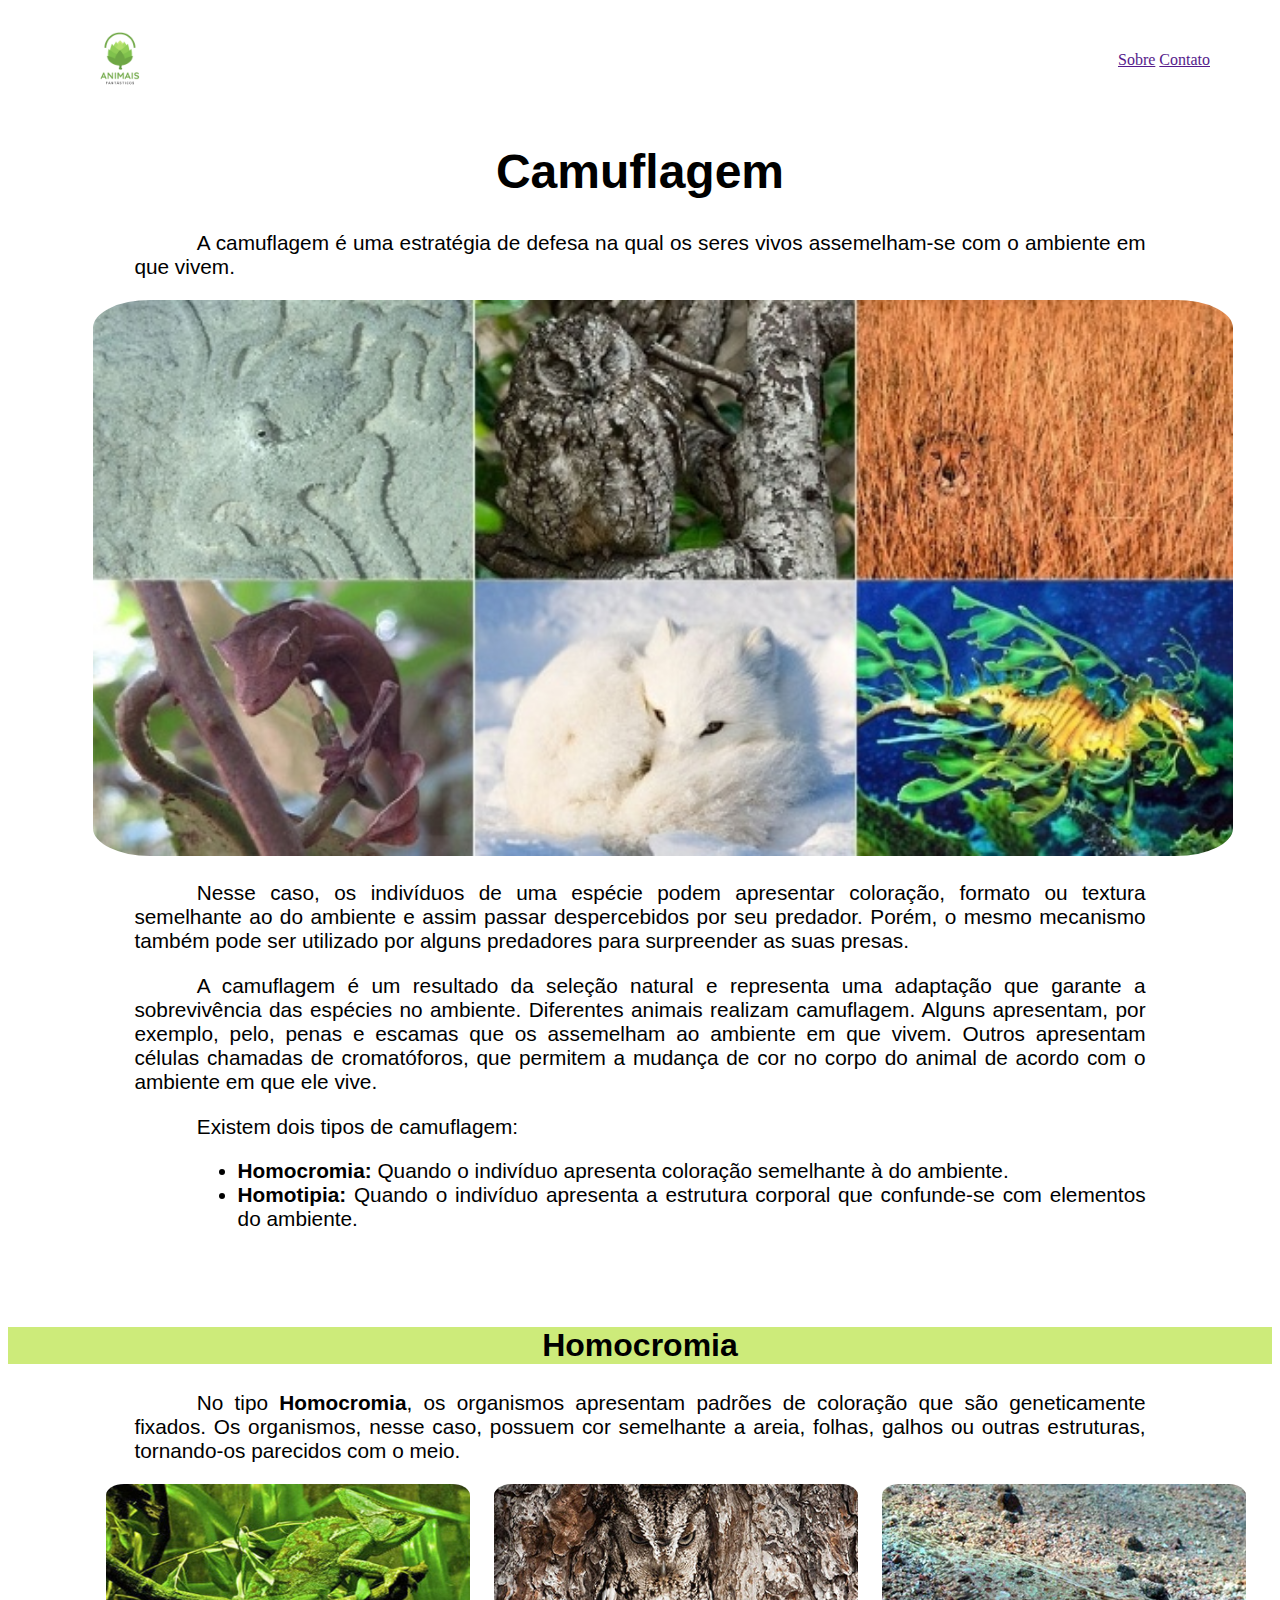
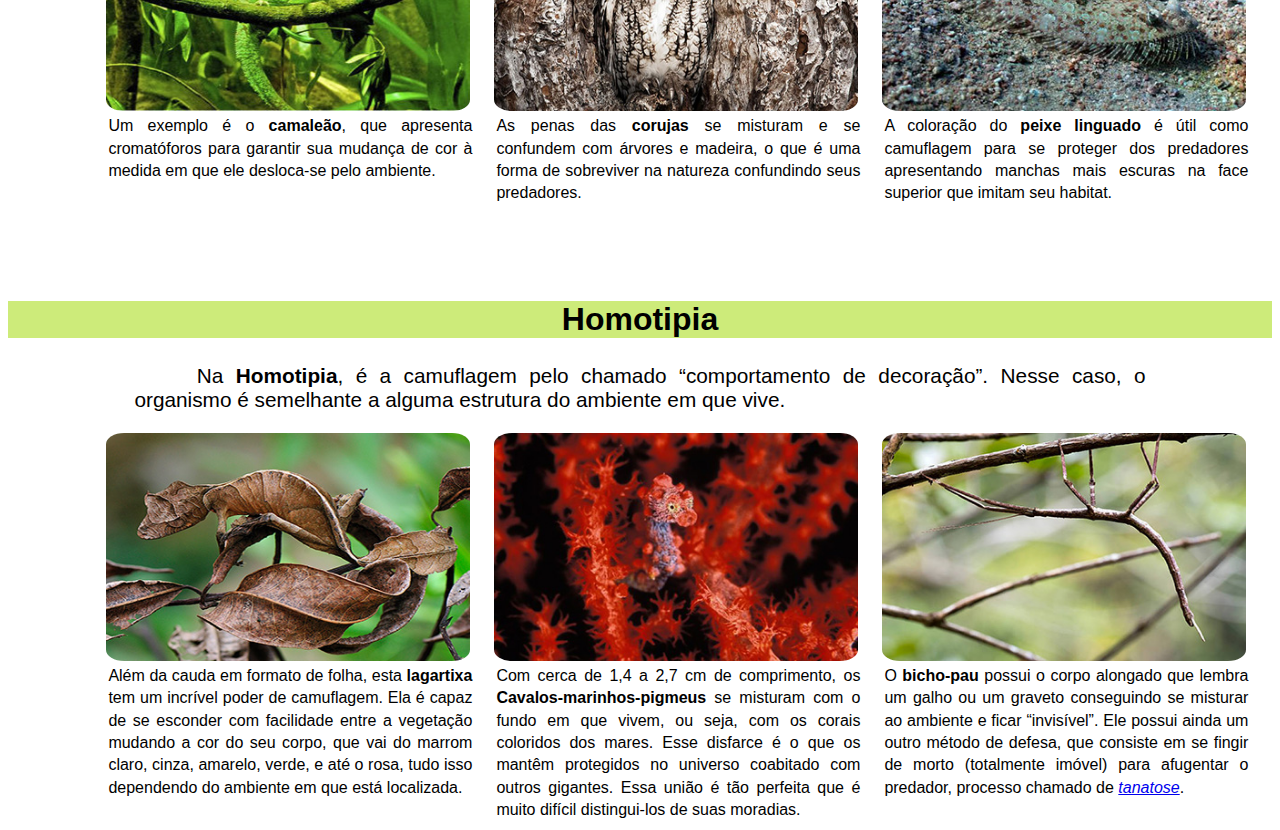
==== camuflagem.html @ 3dd46814 "Adiciona pagina Camuflagem" ====
<!DOCTYPE html>
<html lang="pt-BR">
<head>
    <meta charset="UTF-8">
    <meta http-equiv="X-UA-Compatible" content="IE=edge">
    <meta name="viewport" content="width=device-width, initial-scale=1.0">
    <title>Camuflagem</title>
    <link rel="stylesheet" href="css/bootstrap-grid.min.css">
    <link rel="stylesheet" href="css/style.css">
    <link rel="stylesheet" href="css/estilo-camuflagem.css">
</head>
<body>
    <header>
        <div class="container cabecalho">
          <div class="logo">
              <img src="img/animaisFantasticos.png" alt="Logo" width="100" height="100">
          </div>
          <nav class="navegacao">
              <a href="">Sobre</a>
              <a href="">Contato</a>
          </nav>
        </div>
    </header>

<h1>Camuflagem</h1>
<p class="apresentacao">A camuflagem é uma estratégia de defesa na qual os seres vivos assemelham-se com o ambiente em que vivem.</p>
<div class="container">
    <img class= "fotoinicio" src="img/camuflagem_pagina.jpg" alt="camuflagem">
</div>
<p class="apresentacao">Nesse caso, os indivíduos de uma espécie podem apresentar coloração, formato ou textura semelhante ao do ambiente e assim passar despercebidos por seu predador.
    Porém, o mesmo mecanismo também pode ser utilizado por alguns predadores para surpreender as suas presas.</p> 
       
  <p class="apresentacao">A camuflagem é um resultado da seleção natural e representa uma adaptação que garante a sobrevivência das espécies no ambiente.
    Diferentes animais realizam camuflagem. Alguns apresentam, por exemplo, pelo, penas e escamas que os assemelham ao ambiente em que vivem.
    Outros apresentam células chamadas de cromatóforos, que permitem a mudança de cor no corpo do animal de acordo com o ambiente em que ele vive.
  </p class="apresentacao">  
    <strong></strong>
    <p class="apresentacao">Existem dois tipos de camuflagem:</p>
    <ul>
        <li><strong>Homocromia:</strong> Quando o indivíduo apresenta coloração semelhante à do ambiente.</li>
        <li><strong>Homotipia:</strong> Quando o indivíduo apresenta a estrutura corporal que confunde-se com elementos do ambiente.</li>
    </ul>

    <h2>Homocromia</h2>
           <p class="apresentacao">No tipo <strong>Homocromia</strong>, os organismos apresentam padrões de coloração que são geneticamente fixados.
            Os organismos, nesse caso, possuem cor semelhante a areia, folhas, galhos ou outras estruturas, tornando-os parecidos com o meio.</p>
   
    <div class="container">
        <section class="row">
            <div class="col-sm">
                <img class="foto" src="img/lagarto_homocromia.jpg" alt="largato">
                <legend class="legenda">Um exemplo é o <strong>camaleão</strong>, que apresenta cromatóforos para garantir sua mudança de cor à medida em que ele desloca-se pelo ambiente.</legend>
            </div>

            <div class="col-sm">
                <img class="foto"src="img/coruja_homocromia.jpg" alt="coruja">
                <legend class="legenda">As penas das <strong>corujas</strong> se misturam e se confundem com árvores e madeira, o que é uma forma de sobreviver na natureza confundindo seus predadores.</legend>                    
            </div>

            <div class="col-sm">
                <img class="foto" src="img/linguado_homocromia.jpg" alt="linguado"> 
                <legend class="legenda">A coloração do <strong>peixe linguado</strong> é útil como camuflagem para se proteger dos predadores apresentando manchas mais escuras na face superior que imitam seu habitat.</legend>                        
            </div>

        </section>

    </div>

<h2>Homotipia</h2>
    <p class="apresentacao">Na <strong>Homotipia</strong>, é a camuflagem pelo chamado “comportamento de decoração”. Nesse caso, o organismo é semelhante a alguma estrutura do ambiente em que vive.
       </p>

    <div class="container">
        <section class="row">
            <div class="col-sm">
                <img class="foto" src="img/bichofolha_homotipia.jpg" alt="bicho-folha">
                <legend class="legenda"> Além da cauda em formato de folha, esta <strong>lagartixa</strong> tem um incrível poder de camuflagem. 
                    Ela é capaz de se esconder com facilidade entre a vegetação mudando a cor do seu corpo, que vai do marrom claro, cinza, amarelo, verde, e até o rosa, tudo isso dependendo do ambiente em que está localizada.</legend>
            </div>

            <div class="col-sm">
                <img class="foto"src="img/cavalo_marinho_homotipia.jpg" alt="cavalo-marinho">
                <legend class="legenda">Com cerca de 1,4 a 2,7 cm de comprimento, os <strong>Cavalos-marinhos-pigmeus</strong> se misturam com o fundo em que vivem, ou seja, com os corais coloridos dos mares. Esse disfarce é o que os mantêm protegidos no universo coabitado com outros gigantes.
                     Essa união é tão perfeita que é muito difícil distingui-los de suas moradias.</legend>                    
            </div>

            <div class="col-sm">
                <img class="foto" src="img/bichopau_homotipia.jpg" alt="bicho-pau"> 
                <legend class="legenda">O <strong>bicho-pau</strong> possui o corpo alongado que lembra um galho ou um graveto conseguindo se misturar ao ambiente e ficar “invisível”. 
                    Ele possui ainda um outro método de defesa, que consiste em se fingir de morto (totalmente imóvel) para afugentar o predador, processo chamado de <a href="https://pt.wikipedia.org/wiki/Tanatose"target=”_blank”><i>tanatose</i></a>.</legend>    
                                        
            </div>
        </section>
    </div>
    
</body>
</html>
---- css/style.css ----
.cabecalho{
    display: flex;
    justify-content: space-between;
    align-items: center;
}

.cabecalho__navegacao{
    display: flex;
    gap: 30px;

}
.cabecalho__link{
    text-decoration: none;
    color: green;
}

.sec-alternada{
    align-items: center;
    margin: 8rem;
    text-align: center;
}

.sec-alternada__img{
    border-radius: 2rem;
}
---- css/estilo-camuflagem.css ----
h1{
   font-size: 3em;
    text-align: center;
    font-family: Arial, Helvetica, sans-serif
}

h2{
    font-size: 2em;
    text-align: center;
    font-family: Arial, Helvetica, sans-serif;
    margin-top: 3em;
    background-color: rgba(166, 219, 18, 0.562);
}

p{
    text-align: justify;
    font-family: Arial, Helvetica, sans-serif; 
    text-indent: 3em;
    margin-left: 10%;
    margin-right: 10%;

}

p.apresentacao{
font-size: 1.3em;
}

.legenda{

    text-align: justify;
    text-indent: 0;
    font-family: Arial, Helvetica, sans-serif; 
    margin-left: 10%;
    margin-right: 10%;
    width : 100%;
    line-height: 140%;
}
.definicao{

    text-align: justify;
    text-indent: 0;
    font-family: Arial, Helvetica, sans-serif; 
}


ul{
    font-size: 1.3em;
    text-align: justify;
    font-family: Arial, Helvetica, sans-serif; 
    margin-left: 15%;
    margin-right: 10%;
}

.fotoinicio{
    margin-left: 2%;
    margin-right: 22%;
    width : 100%;
    border-radius: 5%;
     
}

.foto{
    margin-left: 10%;
    margin-right: 10%;
    width : 100%;
    border-radius: 5%;
}

/*@media (max-width: 1000px) {
    .row, .navegacao {   
      flex-direction: column;
    }
  }
  */
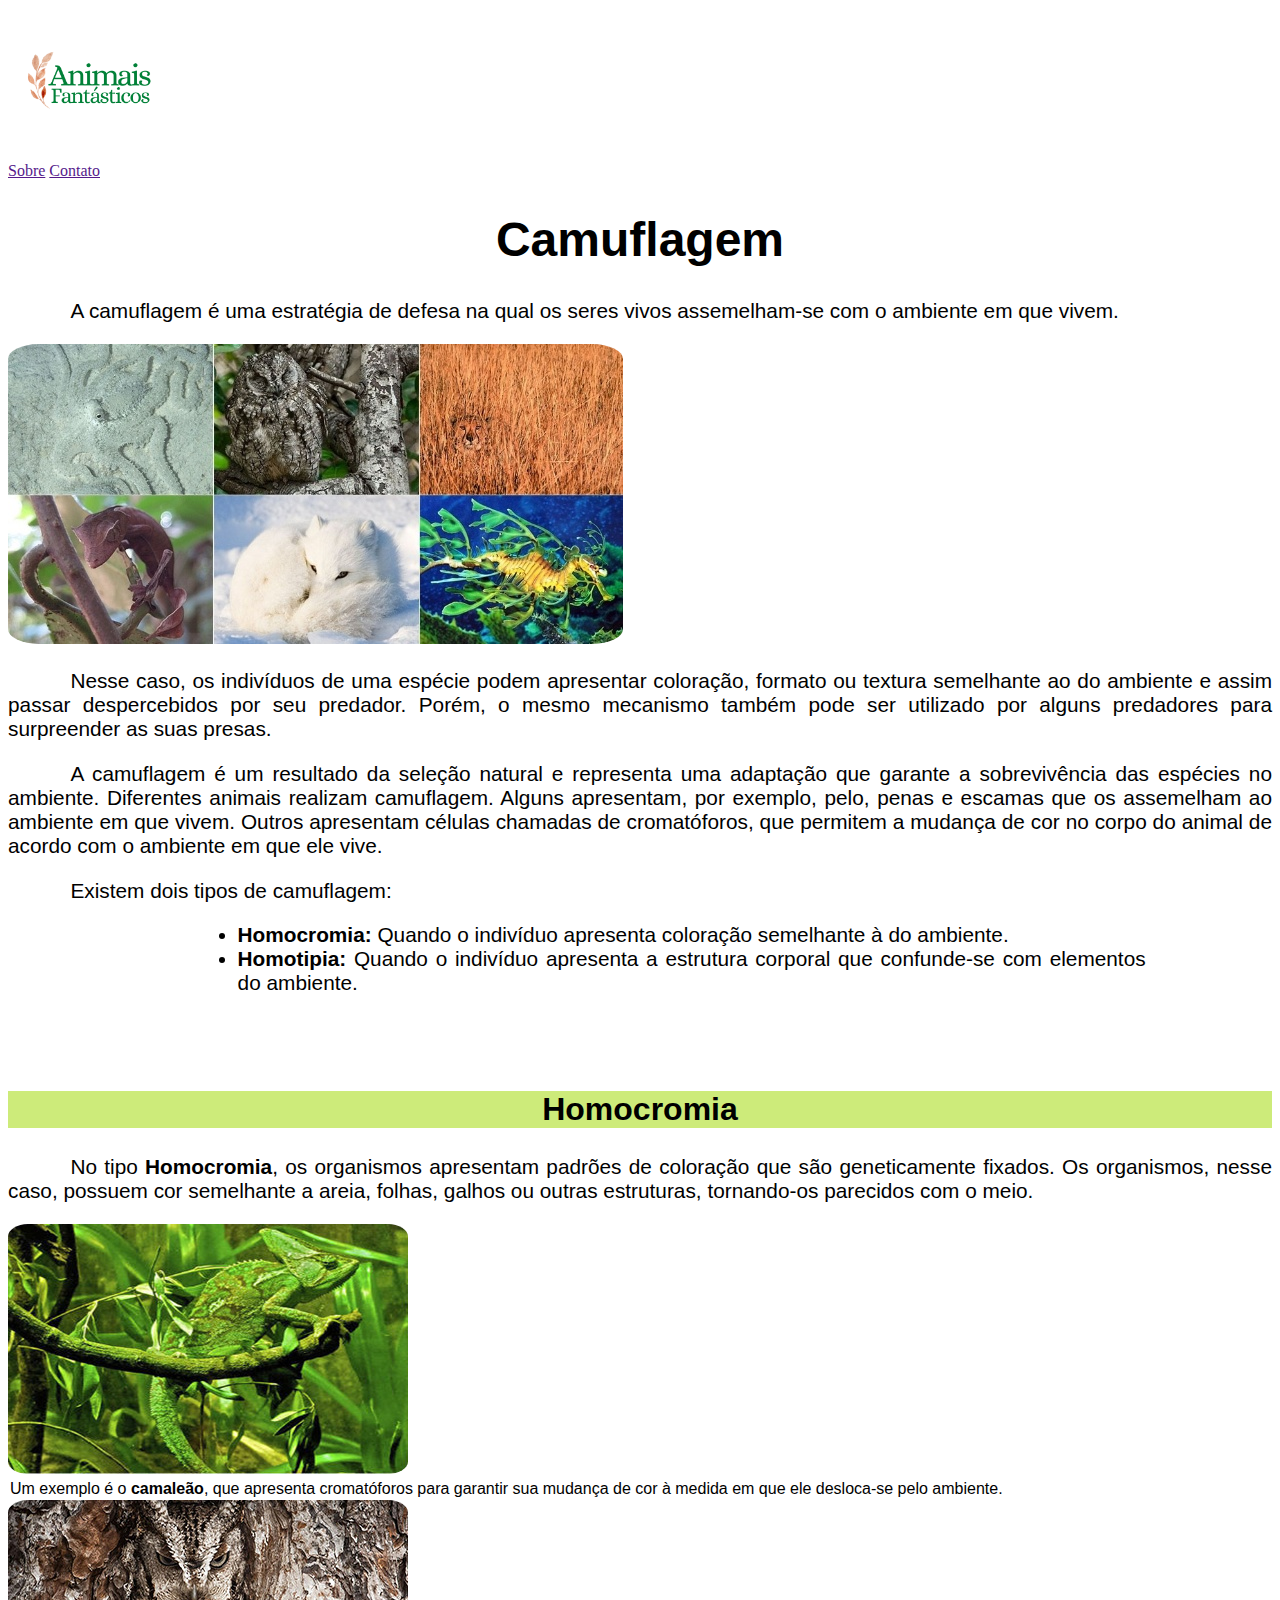
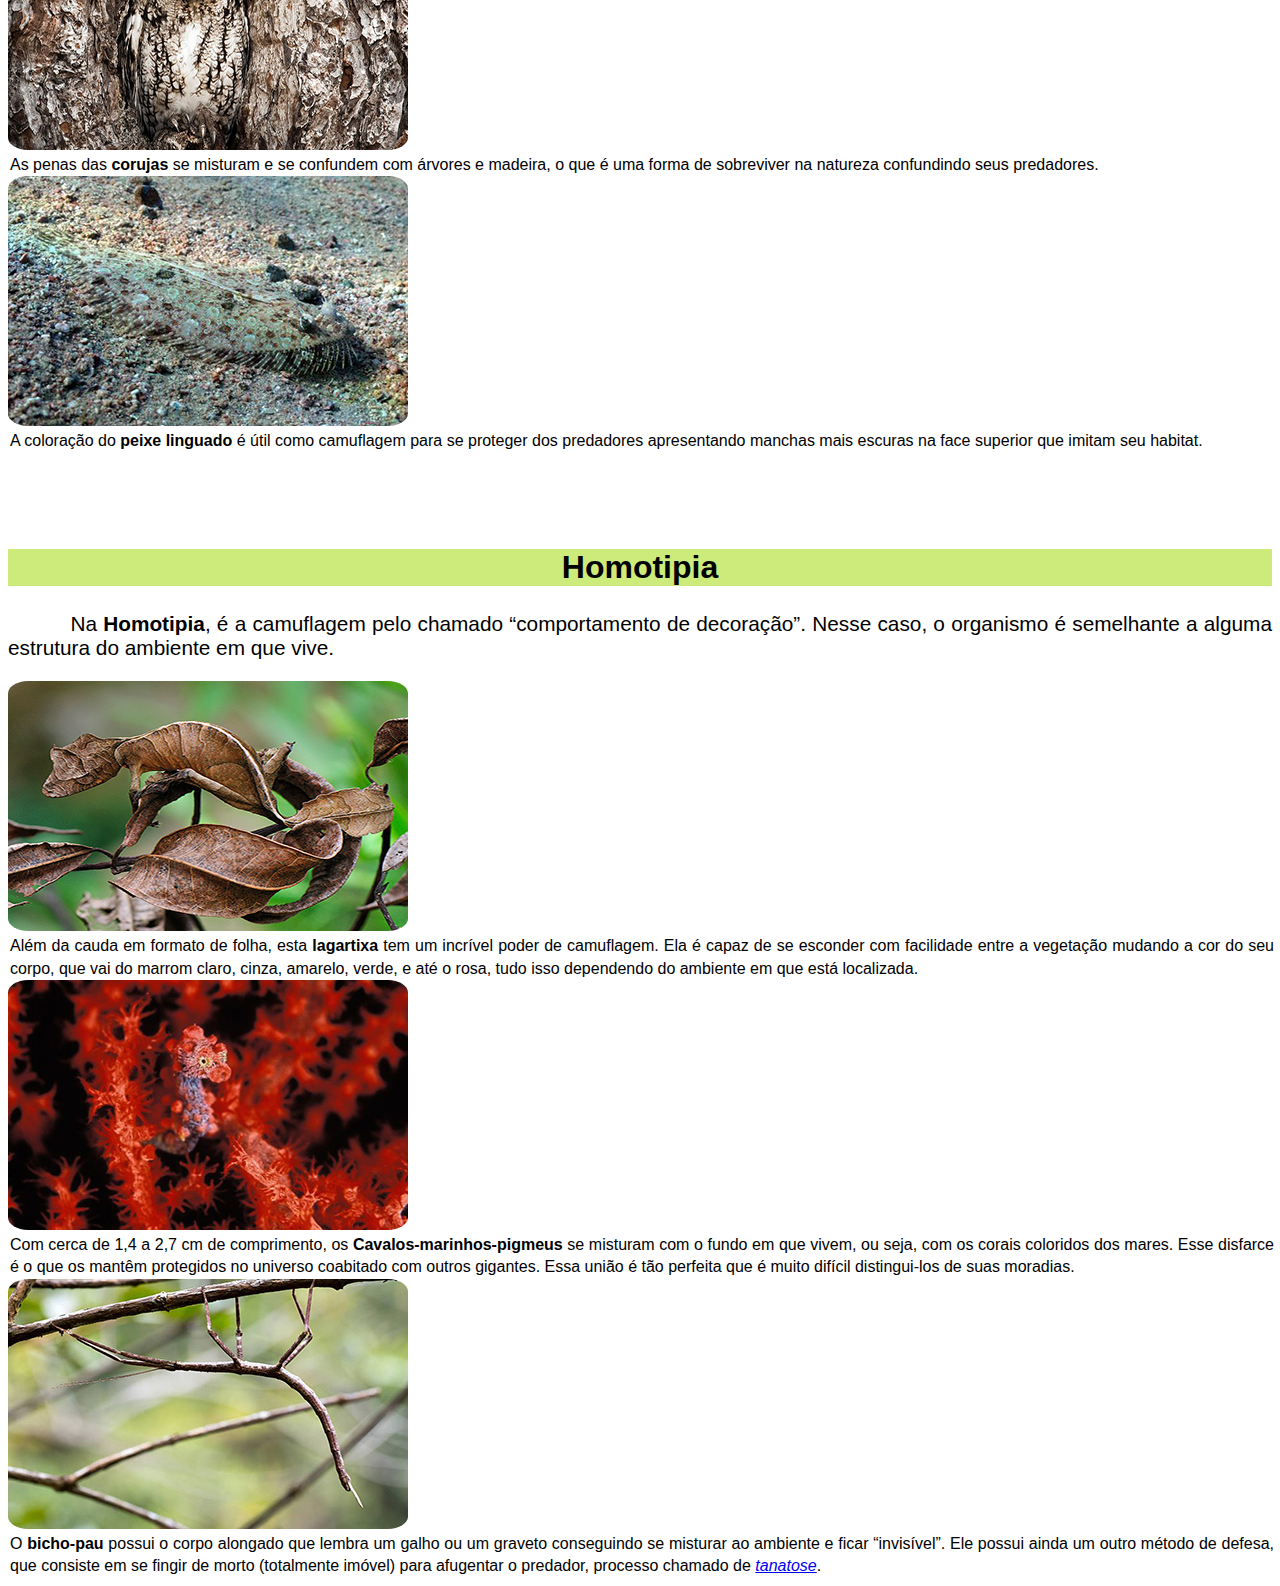
==== commit 41721665: "Alterações na página de camuflagem" ====
--- a/camuflagem.html
+++ b/camuflagem.html
@@ -5,92 +5,84 @@
     <meta http-equiv="X-UA-Compatible" content="IE=edge">
     <meta name="viewport" content="width=device-width, initial-scale=1.0">
     <title>Camuflagem</title>
-    <link rel="stylesheet" href="css/bootstrap-grid.min.css">
+    <link rel="stylesheet" href="css/estilo-camuflagem.css">
+    <link href="https://cdn.jsdelivr.net/npm/bootstrap@5.1.3/dist/css/bootstrap.min.css" rel="stylesheet" integrity="sha384-1BmE4kWBq78iYhFldvKuhfTAU6auU8tT94WrHftjDbrCEXSU1oBoqyl2QvZ6jIW3" crossorigin="anonymous">
     <link rel="stylesheet" href="css/style.css">
-    <link rel="stylesheet" href="css/estilo-camuflagem.css">
 </head>
 <body>
     <header>
         <div class="container cabecalho">
-          <div class="logo">
-              <img src="img/animaisFantasticos.png" alt="Logo" width="100" height="100">
+          <div>
+              <img src="img/animais.png" alt="Logo" width="150" height="150">
           </div>
-          <nav class="navegacao">
-              <a href="">Sobre</a>
-              <a href="">Contato</a>
+          <nav class="cabecalho__navegacao">
+              <a class="cabecalho__link" href="">Sobre</a>
+              <a class="cabecalho__link" href="">Contato</a>
           </nav>
         </div>
     </header>
 
-<h1>Camuflagem</h1>
-<p class="apresentacao">A camuflagem é uma estratégia de defesa na qual os seres vivos assemelham-se com o ambiente em que vivem.</p>
-<div class="container">
-    <img class= "fotoinicio" src="img/camuflagem_pagina.jpg" alt="camuflagem">
-</div>
-<p class="apresentacao">Nesse caso, os indivíduos de uma espécie podem apresentar coloração, formato ou textura semelhante ao do ambiente e assim passar despercebidos por seu predador.
-    Porém, o mesmo mecanismo também pode ser utilizado por alguns predadores para surpreender as suas presas.</p> 
-       
-  <p class="apresentacao">A camuflagem é um resultado da seleção natural e representa uma adaptação que garante a sobrevivência das espécies no ambiente.
-    Diferentes animais realizam camuflagem. Alguns apresentam, por exemplo, pelo, penas e escamas que os assemelham ao ambiente em que vivem.
-    Outros apresentam células chamadas de cromatóforos, que permitem a mudança de cor no corpo do animal de acordo com o ambiente em que ele vive.
-  </p class="apresentacao">  
-    <strong></strong>
-    <p class="apresentacao">Existem dois tipos de camuflagem:</p>
-    <ul>
-        <li><strong>Homocromia:</strong> Quando o indivíduo apresenta coloração semelhante à do ambiente.</li>
-        <li><strong>Homotipia:</strong> Quando o indivíduo apresenta a estrutura corporal que confunde-se com elementos do ambiente.</li>
-    </ul>
-
-    <h2>Homocromia</h2>
-           <p class="apresentacao">No tipo <strong>Homocromia</strong>, os organismos apresentam padrões de coloração que são geneticamente fixados.
-            Os organismos, nesse caso, possuem cor semelhante a areia, folhas, galhos ou outras estruturas, tornando-os parecidos com o meio.</p>
-   
     <div class="container">
-        <section class="row">
-            <div class="col-sm">
-                <img class="foto" src="img/lagarto_homocromia.jpg" alt="largato">
-                <legend class="legenda">Um exemplo é o <strong>camaleão</strong>, que apresenta cromatóforos para garantir sua mudança de cor à medida em que ele desloca-se pelo ambiente.</legend>
-            </div>
-
-            <div class="col-sm">
-                <img class="foto"src="img/coruja_homocromia.jpg" alt="coruja">
-                <legend class="legenda">As penas das <strong>corujas</strong> se misturam e se confundem com árvores e madeira, o que é uma forma de sobreviver na natureza confundindo seus predadores.</legend>                    
-            </div>
-
-            <div class="col-sm">
-                <img class="foto" src="img/linguado_homocromia.jpg" alt="linguado"> 
-                <legend class="legenda">A coloração do <strong>peixe linguado</strong> é útil como camuflagem para se proteger dos predadores apresentando manchas mais escuras na face superior que imitam seu habitat.</legend>                        
-            </div>
-
-        </section>
-
-    </div>
-
-<h2>Homotipia</h2>
-    <p class="apresentacao">Na <strong>Homotipia</strong>, é a camuflagem pelo chamado “comportamento de decoração”. Nesse caso, o organismo é semelhante a alguma estrutura do ambiente em que vive.
-       </p>
-
-    <div class="container">
-        <section class="row">
-            <div class="col-sm">
-                <img class="foto" src="img/bichofolha_homotipia.jpg" alt="bicho-folha">
-                <legend class="legenda"> Além da cauda em formato de folha, esta <strong>lagartixa</strong> tem um incrível poder de camuflagem. 
-                    Ela é capaz de se esconder com facilidade entre a vegetação mudando a cor do seu corpo, que vai do marrom claro, cinza, amarelo, verde, e até o rosa, tudo isso dependendo do ambiente em que está localizada.</legend>
-            </div>
-
-            <div class="col-sm">
-                <img class="foto"src="img/cavalo_marinho_homotipia.jpg" alt="cavalo-marinho">
-                <legend class="legenda">Com cerca de 1,4 a 2,7 cm de comprimento, os <strong>Cavalos-marinhos-pigmeus</strong> se misturam com o fundo em que vivem, ou seja, com os corais coloridos dos mares. Esse disfarce é o que os mantêm protegidos no universo coabitado com outros gigantes.
-                     Essa união é tão perfeita que é muito difícil distingui-los de suas moradias.</legend>                    
-            </div>
-
-            <div class="col-sm">
-                <img class="foto" src="img/bichopau_homotipia.jpg" alt="bicho-pau"> 
-                <legend class="legenda">O <strong>bicho-pau</strong> possui o corpo alongado que lembra um galho ou um graveto conseguindo se misturar ao ambiente e ficar “invisível”. 
-                    Ele possui ainda um outro método de defesa, que consiste em se fingir de morto (totalmente imóvel) para afugentar o predador, processo chamado de <a href="https://pt.wikipedia.org/wiki/Tanatose"target=”_blank”><i>tanatose</i></a>.</legend>    
-                                        
-            </div>
-        </section>
+        <h1>Camuflagem</h1>
+        <p class="apresentacao">A camuflagem é uma estratégia de defesa na qual os seres vivos assemelham-se com o ambiente em que vivem.</p>
+        <div class="d-flex justify-content-center container">
+            <img class="img-fluid foto" src="img/camuflagem_pagina.jpg" alt="camuflagem">
+        </div>
+        <p class="apresentacao">Nesse caso, os indivíduos de uma espécie podem apresentar coloração, formato ou textura semelhante ao do ambiente e assim passar despercebidos por seu predador.
+        Porém, o mesmo mecanismo também pode ser utilizado por alguns predadores para surpreender as suas presas.</p>
+        
+        <p class="apresentacao">A camuflagem é um resultado da seleção natural e representa uma adaptação que garante a sobrevivência das espécies no ambiente.
+        Diferentes animais realizam camuflagem. Alguns apresentam, por exemplo, pelo, penas e escamas que os assemelham ao ambiente em que vivem.
+        Outros apresentam células chamadas de cromatóforos, que permitem a mudança de cor no corpo do animal de acordo com o ambiente em que ele vive.
+        </p>
+        
+        <p class="apresentacao">Existem dois tipos de camuflagem:</p>
+        <ul>
+            <li><strong>Homocromia:</strong> Quando o indivíduo apresenta coloração semelhante à do ambiente.</li>
+            <li><strong>Homotipia:</strong> Quando o indivíduo apresenta a estrutura corporal que confunde-se com elementos do ambiente.</li>
+        </ul>
+        <h2>Homocromia</h2>
+               <p class="apresentacao">No tipo <strong>Homocromia</strong>, os organismos apresentam padrões de coloração que são geneticamente fixados.
+                Os organismos, nesse caso, possuem cor semelhante a areia, folhas, galhos ou outras estruturas, tornando-os parecidos com o meio.</p>
+        <div class="container">
+            <section class="row">
+                <div class="col-sm">
+                    <img class="foto img-fluid" src="img/lagarto_homocromia.jpg" alt="largato">
+                    <legend class="legenda">Um exemplo é o <strong>camaleão</strong>, que apresenta cromatóforos para garantir sua mudança de cor à medida em que ele desloca-se pelo ambiente.</legend>
+                </div>
+                <div class="col-sm">
+                    <img class="foto img-fluid" src="img/coruja_homocromia.jpg" alt="coruja">
+                    <legend class="legenda">As penas das <strong>corujas</strong> se misturam e se confundem com árvores e madeira, o que é uma forma de sobreviver na natureza confundindo seus predadores.</legend>
+                </div>
+                <div class="col-sm">
+                    <img class="foto img-fluid" src="img/linguado_homocromia.jpg" alt="linguado">
+                    <legend class="legenda">A coloração do <strong>peixe linguado</strong> é útil como camuflagem para se proteger dos predadores apresentando manchas mais escuras na face superior que imitam seu habitat.</legend>
+                </div>
+            </section>
+        </div>
+        <h2>Homotipia</h2>
+        <p class="apresentacao">Na <strong>Homotipia</strong>, é a camuflagem pelo chamado “comportamento de decoração”. Nesse caso, o organismo é semelhante a alguma estrutura do ambiente em que vive.
+           </p>
+        <div class="container">
+            <section class="row">
+                <div class="col-sm">
+                    <img class="foto img-fluid" src="img/bichofolha_homotipia.jpg" alt="bicho-folha">
+                    <legend class="legenda"> Além da cauda em formato de folha, esta <strong>lagartixa</strong> tem um incrível poder de camuflagem.
+                        Ela é capaz de se esconder com facilidade entre a vegetação mudando a cor do seu corpo, que vai do marrom claro, cinza, amarelo, verde, e até o rosa, tudo isso dependendo do ambiente em que está localizada.</legend>
+                </div>
+                <div class="col-sm">
+                    <img class="foto img-fluid" src="img/cavalo_marinho_homotipia.jpg" alt="cavalo-marinho">
+                    <legend class="legenda">Com cerca de 1,4 a 2,7 cm de comprimento, os <strong>Cavalos-marinhos-pigmeus</strong> se misturam com o fundo em que vivem, ou seja, com os corais coloridos dos mares. Esse disfarce é o que os mantêm protegidos no universo coabitado com outros gigantes.
+                         Essa união é tão perfeita que é muito difícil distingui-los de suas moradias.</legend>
+                </div>
+                <div class="col-sm">
+                    <img class="foto img-fluid" src="img/bichopau_homotipia.jpg" alt="bicho-pau">
+                    <legend class="legenda">O <strong>bicho-pau</strong> possui o corpo alongado que lembra um galho ou um graveto conseguindo se misturar ao ambiente e ficar “invisível”.
+                        Ele possui ainda um outro método de defesa, que consiste em se fingir de morto (totalmente imóvel) para afugentar o predador, processo chamado de <a href="https://pt.wikipedia.org/wiki/Tanatose"target=”_blank”><i>tanatose</i></a>.</legend>
+        
+                </div>
+            </section>
+        </div>
     </div>
     
 </body>
--- a/css/estilo-camuflagem.css
+++ b/css/estilo-camuflagem.css
@@ -16,24 +16,19 @@
     text-align: justify;
     font-family: Arial, Helvetica, sans-serif; 
     text-indent: 3em;
-    margin-left: 10%;
-    margin-right: 10%;
-
 }
 
 p.apresentacao{
-font-size: 1.3em;
+    font-size: 1.3em;
 }
 
 .legenda{
-
     text-align: justify;
     text-indent: 0;
     font-family: Arial, Helvetica, sans-serif; 
-    margin-left: 10%;
-    margin-right: 10%;
     width : 100%;
     line-height: 140%;
+    font-size: 1em;
 }
 .definicao{
 
@@ -51,18 +46,7 @@
     margin-right: 10%;
 }
 
-.fotoinicio{
-    margin-left: 2%;
-    margin-right: 22%;
-    width : 100%;
-    border-radius: 5%;
-     
-}
-
 .foto{
-    margin-left: 10%;
-    margin-right: 10%;
-    width : 100%;
     border-radius: 5%;
 }
 
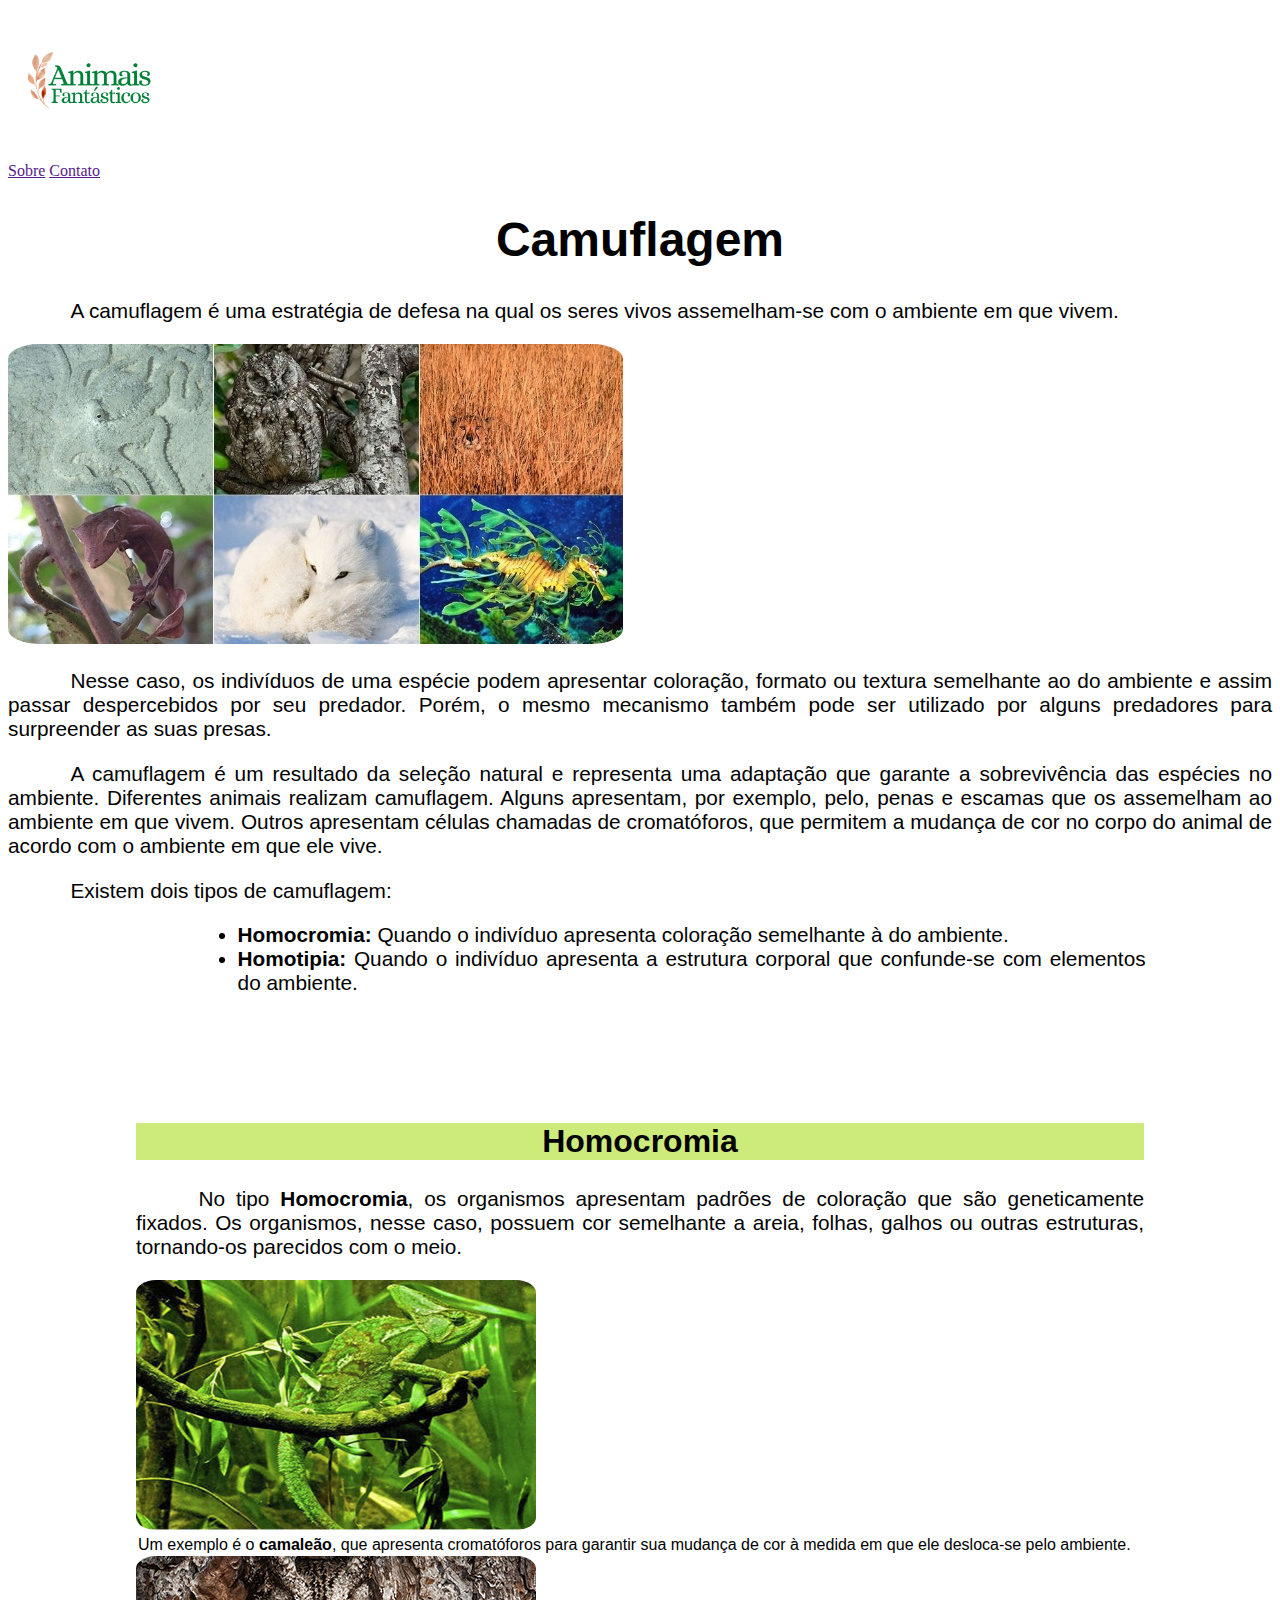
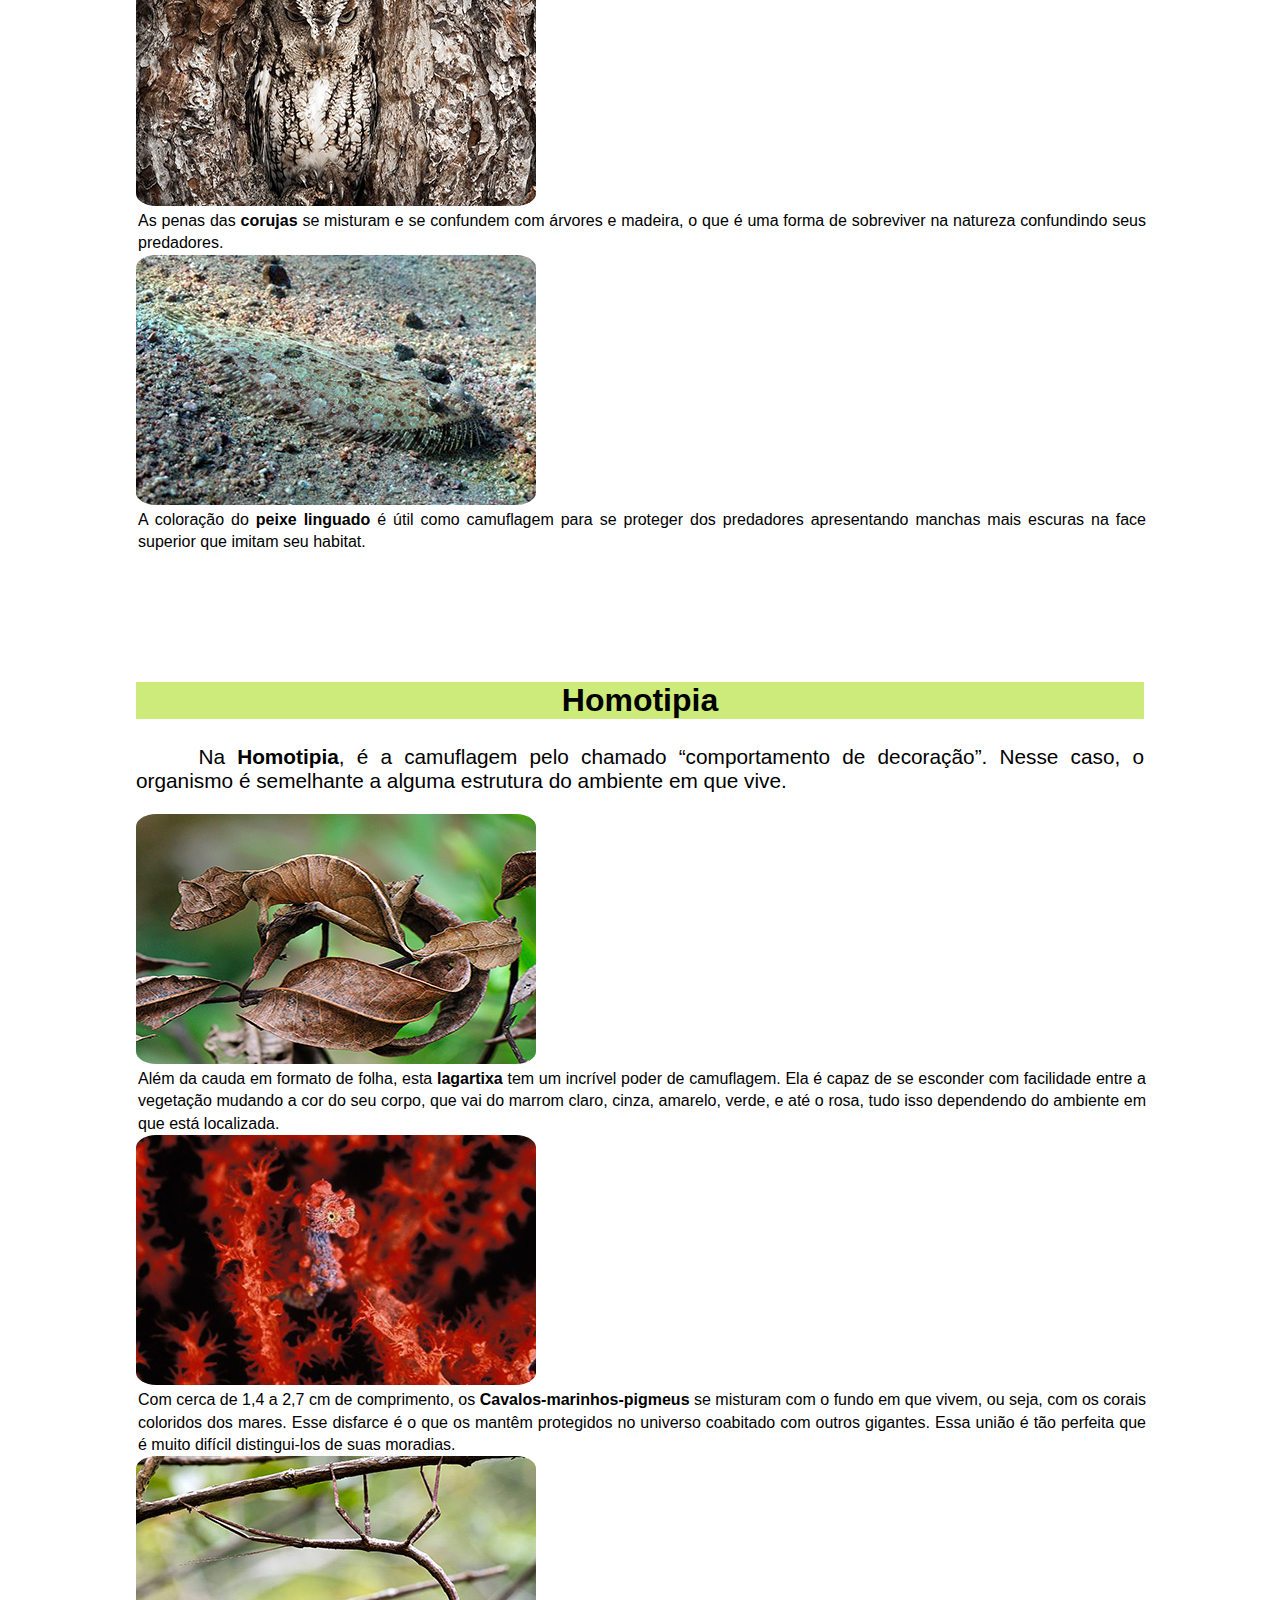
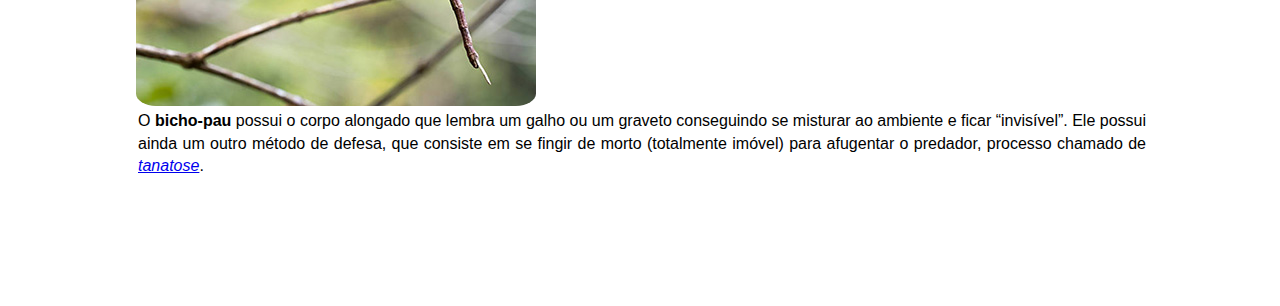
==== commit 8533f7e9: "Adiciona espaçamento entre as seções" ====
--- a/camuflagem.html
+++ b/camuflagem.html
@@ -41,10 +41,10 @@
             <li><strong>Homocromia:</strong> Quando o indivíduo apresenta coloração semelhante à do ambiente.</li>
             <li><strong>Homotipia:</strong> Quando o indivíduo apresenta a estrutura corporal que confunde-se com elementos do ambiente.</li>
         </ul>
-        <h2>Homocromia</h2>
-               <p class="apresentacao">No tipo <strong>Homocromia</strong>, os organismos apresentam padrões de coloração que são geneticamente fixados.
-                Os organismos, nesse caso, possuem cor semelhante a areia, folhas, galhos ou outras estruturas, tornando-os parecidos com o meio.</p>
-        <div class="container">
+        <div class="container espacamento">
+            <h2>Homocromia</h2>
+                   <p class="apresentacao">No tipo <strong>Homocromia</strong>, os organismos apresentam padrões de coloração que são geneticamente fixados.
+                    Os organismos, nesse caso, possuem cor semelhante a areia, folhas, galhos ou outras estruturas, tornando-os parecidos com o meio.</p>
             <section class="row">
                 <div class="col-sm">
                     <img class="foto img-fluid" src="img/lagarto_homocromia.jpg" alt="largato">
@@ -60,10 +60,10 @@
                 </div>
             </section>
         </div>
-        <h2>Homotipia</h2>
-        <p class="apresentacao">Na <strong>Homotipia</strong>, é a camuflagem pelo chamado “comportamento de decoração”. Nesse caso, o organismo é semelhante a alguma estrutura do ambiente em que vive.
-           </p>
-        <div class="container">
+        <div class="container espacamento">
+            <h2>Homotipia</h2>
+            <p class="apresentacao">Na <strong>Homotipia</strong>, é a camuflagem pelo chamado “comportamento de decoração”. Nesse caso, o organismo é semelhante a alguma estrutura do ambiente em que vive.
+               </p>
             <section class="row">
                 <div class="col-sm">
                     <img class="foto img-fluid" src="img/bichofolha_homotipia.jpg" alt="bicho-folha">
--- a/css/estilo-camuflagem.css
+++ b/css/estilo-camuflagem.css
@@ -37,6 +37,10 @@
     font-family: Arial, Helvetica, sans-serif; 
 }
 
+.espacamento {
+    margin: 8rem;
+}
+
 
 ul{
     font-size: 1.3em;
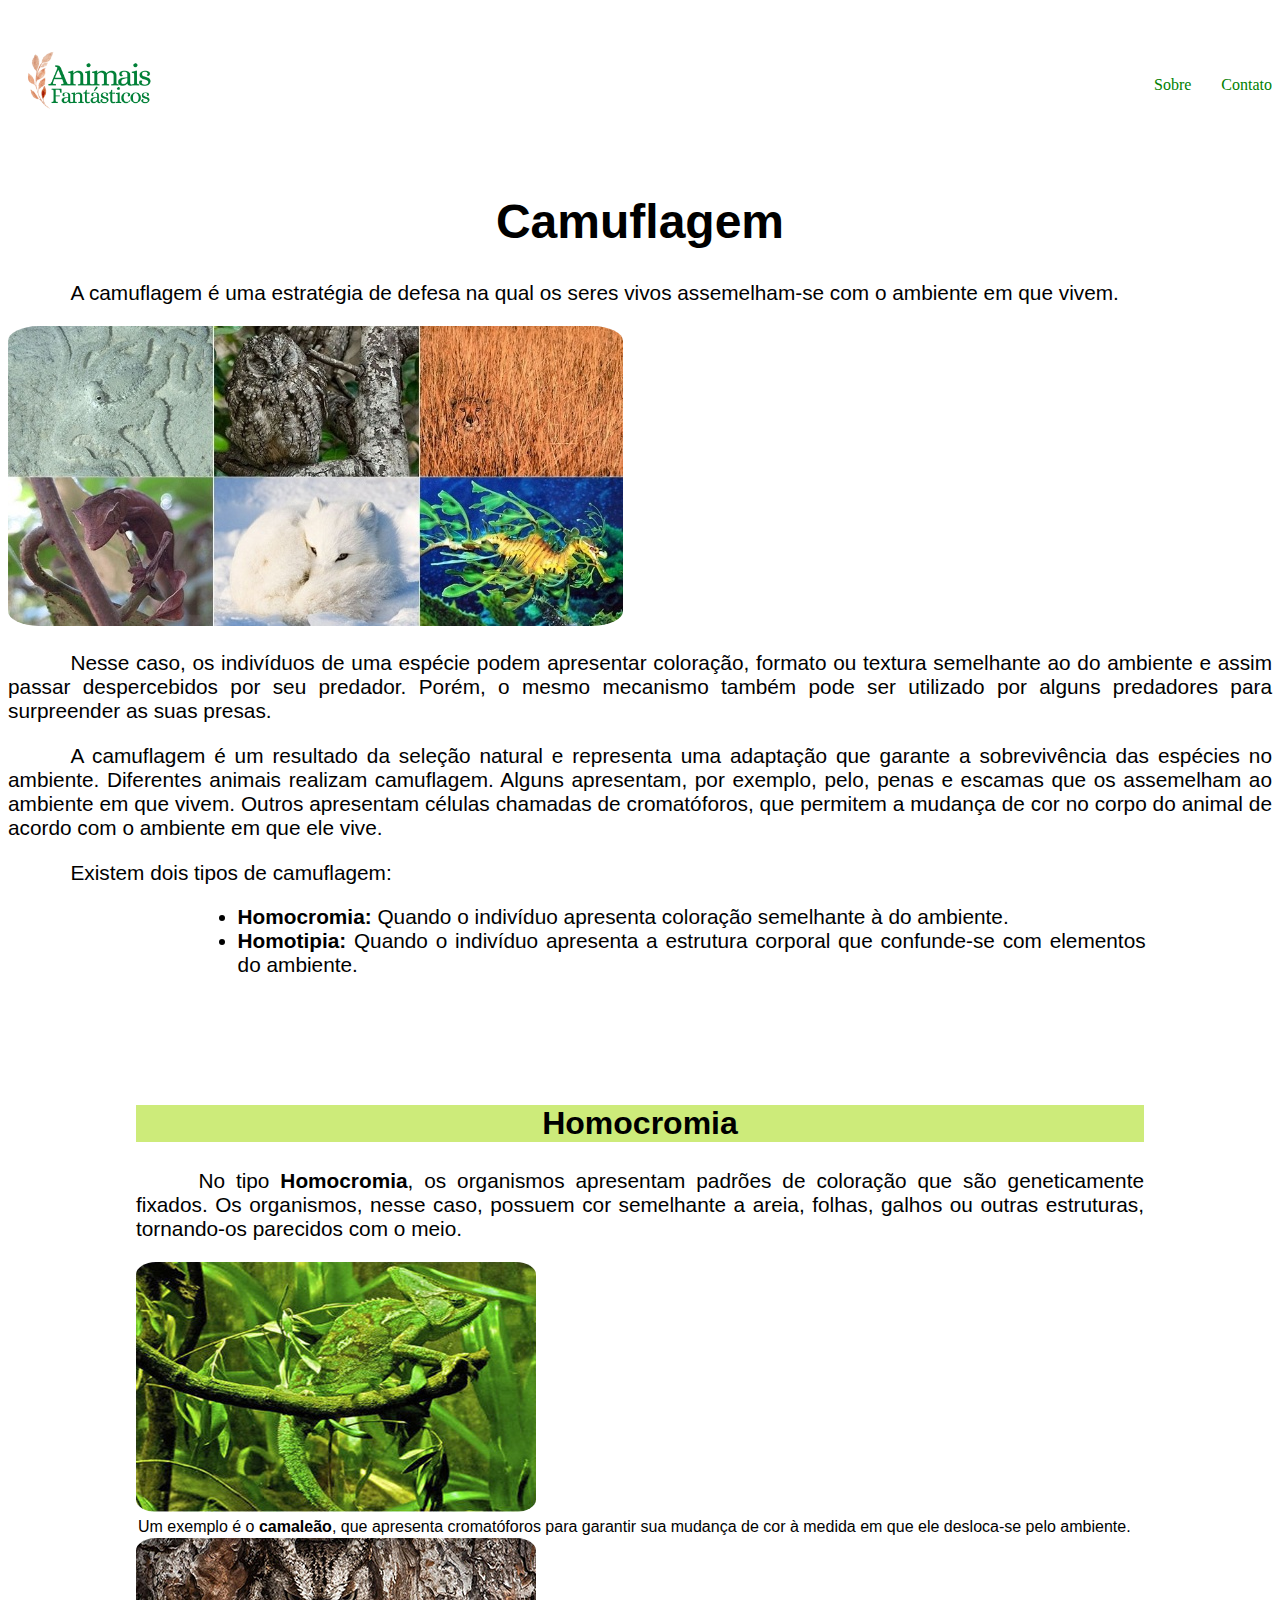
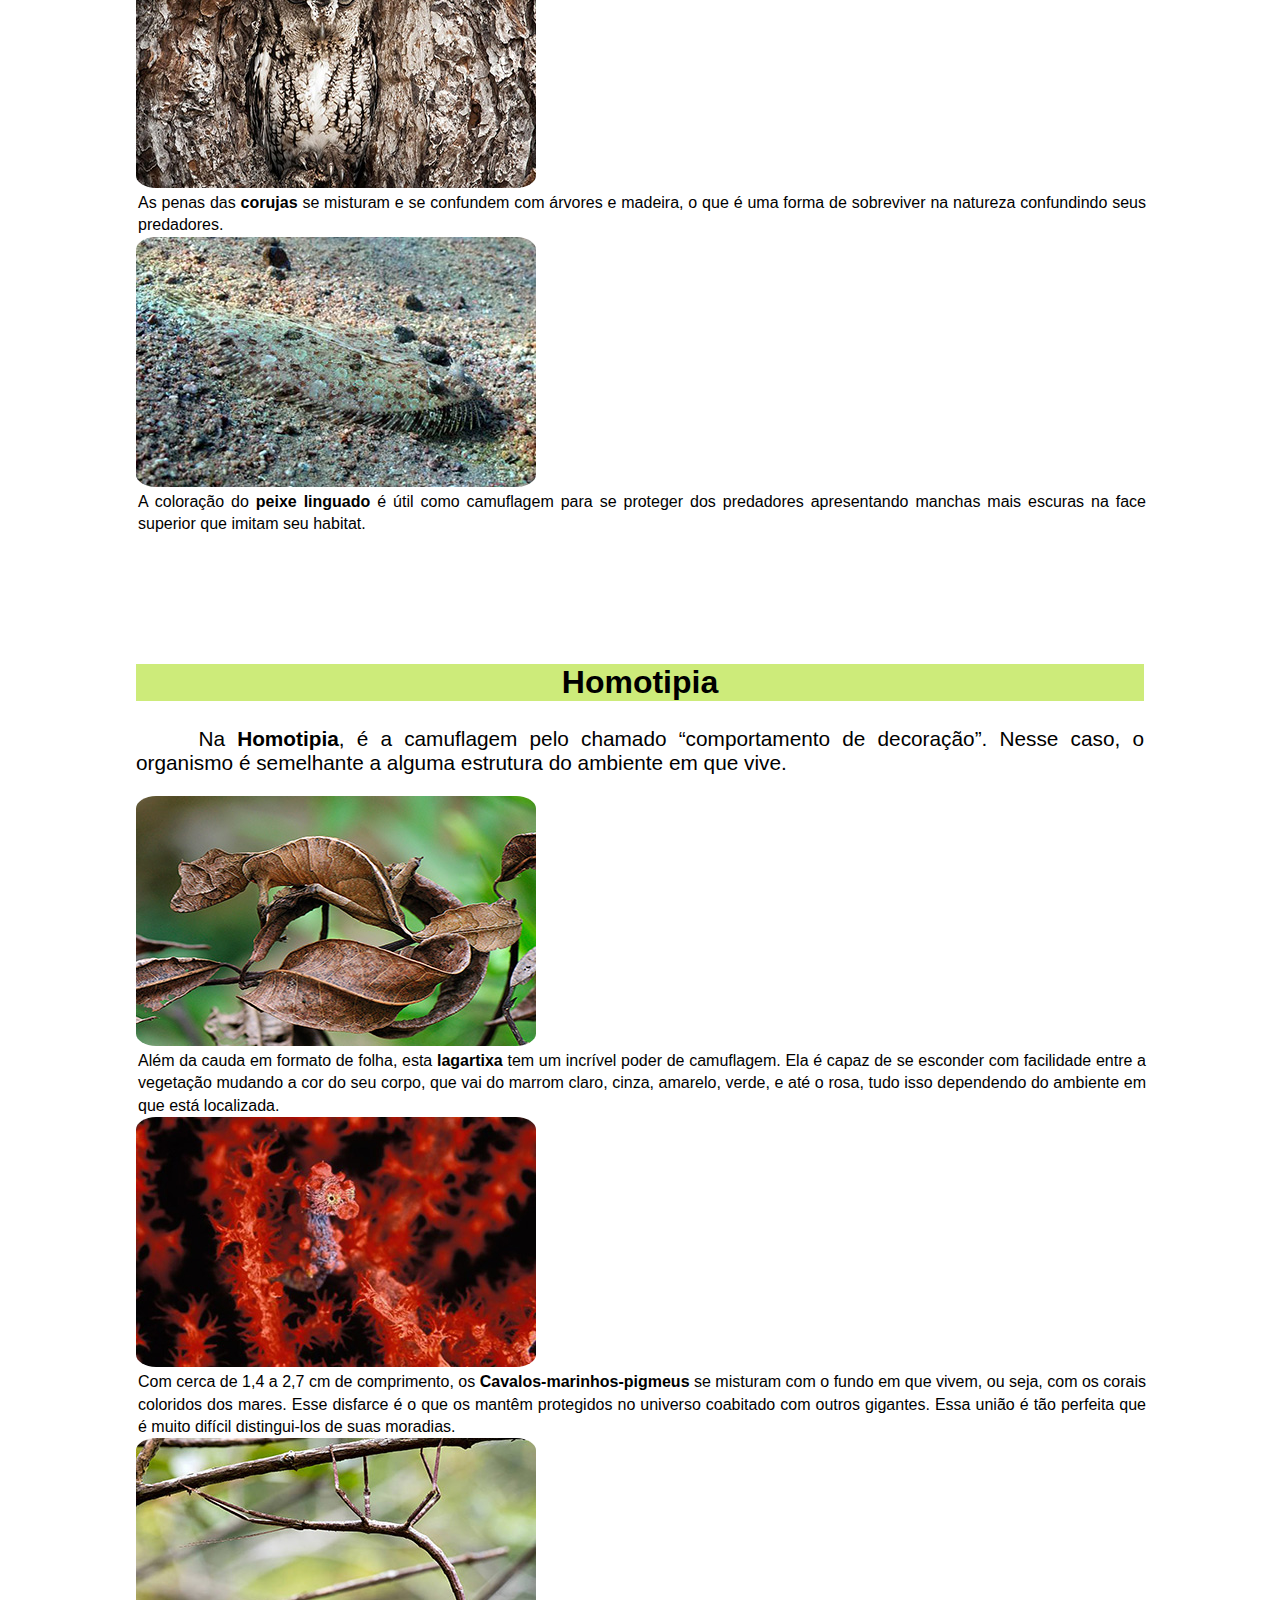
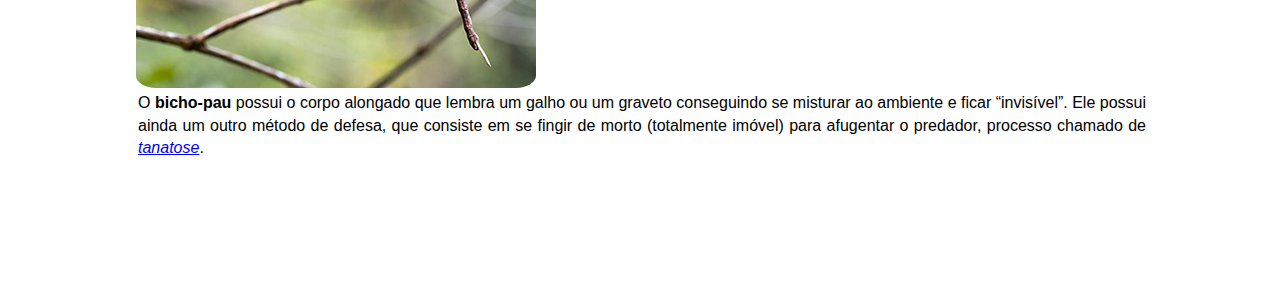
==== commit 07c379f2: "colocando links pra funcionar" ====
--- a/camuflagem.html
+++ b/camuflagem.html
@@ -8,19 +8,22 @@
     <link rel="stylesheet" href="css/estilo-camuflagem.css">
     <link href="https://cdn.jsdelivr.net/npm/bootstrap@5.1.3/dist/css/bootstrap.min.css" rel="stylesheet" integrity="sha384-1BmE4kWBq78iYhFldvKuhfTAU6auU8tT94WrHftjDbrCEXSU1oBoqyl2QvZ6jIW3" crossorigin="anonymous">
     <link rel="stylesheet" href="css/style.css">
-</head>
-<body>
-    <header>
-        <div class="container cabecalho">
-          <div>
-              <img src="img/animais.png" alt="Logo" width="150" height="150">
-          </div>
-          <nav class="cabecalho__navegacao">
-              <a class="cabecalho__link" href="">Sobre</a>
-              <a class="cabecalho__link" href="">Contato</a>
-          </nav>
-        </div>
-    </header>
+
+    <body>
+        
+        <header>
+            <div class="container cabecalho">
+              <div>
+                    <a href="index.html">
+                        <img src="img/animais.png" alt="Logo animais fantásticos" width="150" height="150">
+                    </a>
+              </div>
+              <nav class="cabecalho__navegacao">
+                  <a class="cabecalho__link" href="">Sobre</a>
+                  <a class="cabecalho__link" href="faleConosco.html">Contato</a>
+              </nav>
+            </div>
+        </header>
 
     <div class="container">
         <h1>Camuflagem</h1>
--- a/css/style.css
+++ b/css/style.css
@@ -0,0 +1,35 @@
+.cabecalho{
+    display: flex;
+    justify-content: space-between;
+    align-items: center;
+}
+
+.cabecalho__navegacao{
+    display: flex;
+    gap: 30px;
+
+}
+.cabecalho__link{
+    text-decoration: none;
+    color: green;
+}
+
+.sec-alternada{
+    align-items: center;
+    margin: 8rem;
+    text-align: center;
+}
+
+.sec-alternada__img{
+    border-radius: 2rem;
+}
+
+
+.rodape2{
+    padding-top: 5%;
+}
+.direitos{
+    padding-top: 12px;
+}
+
+
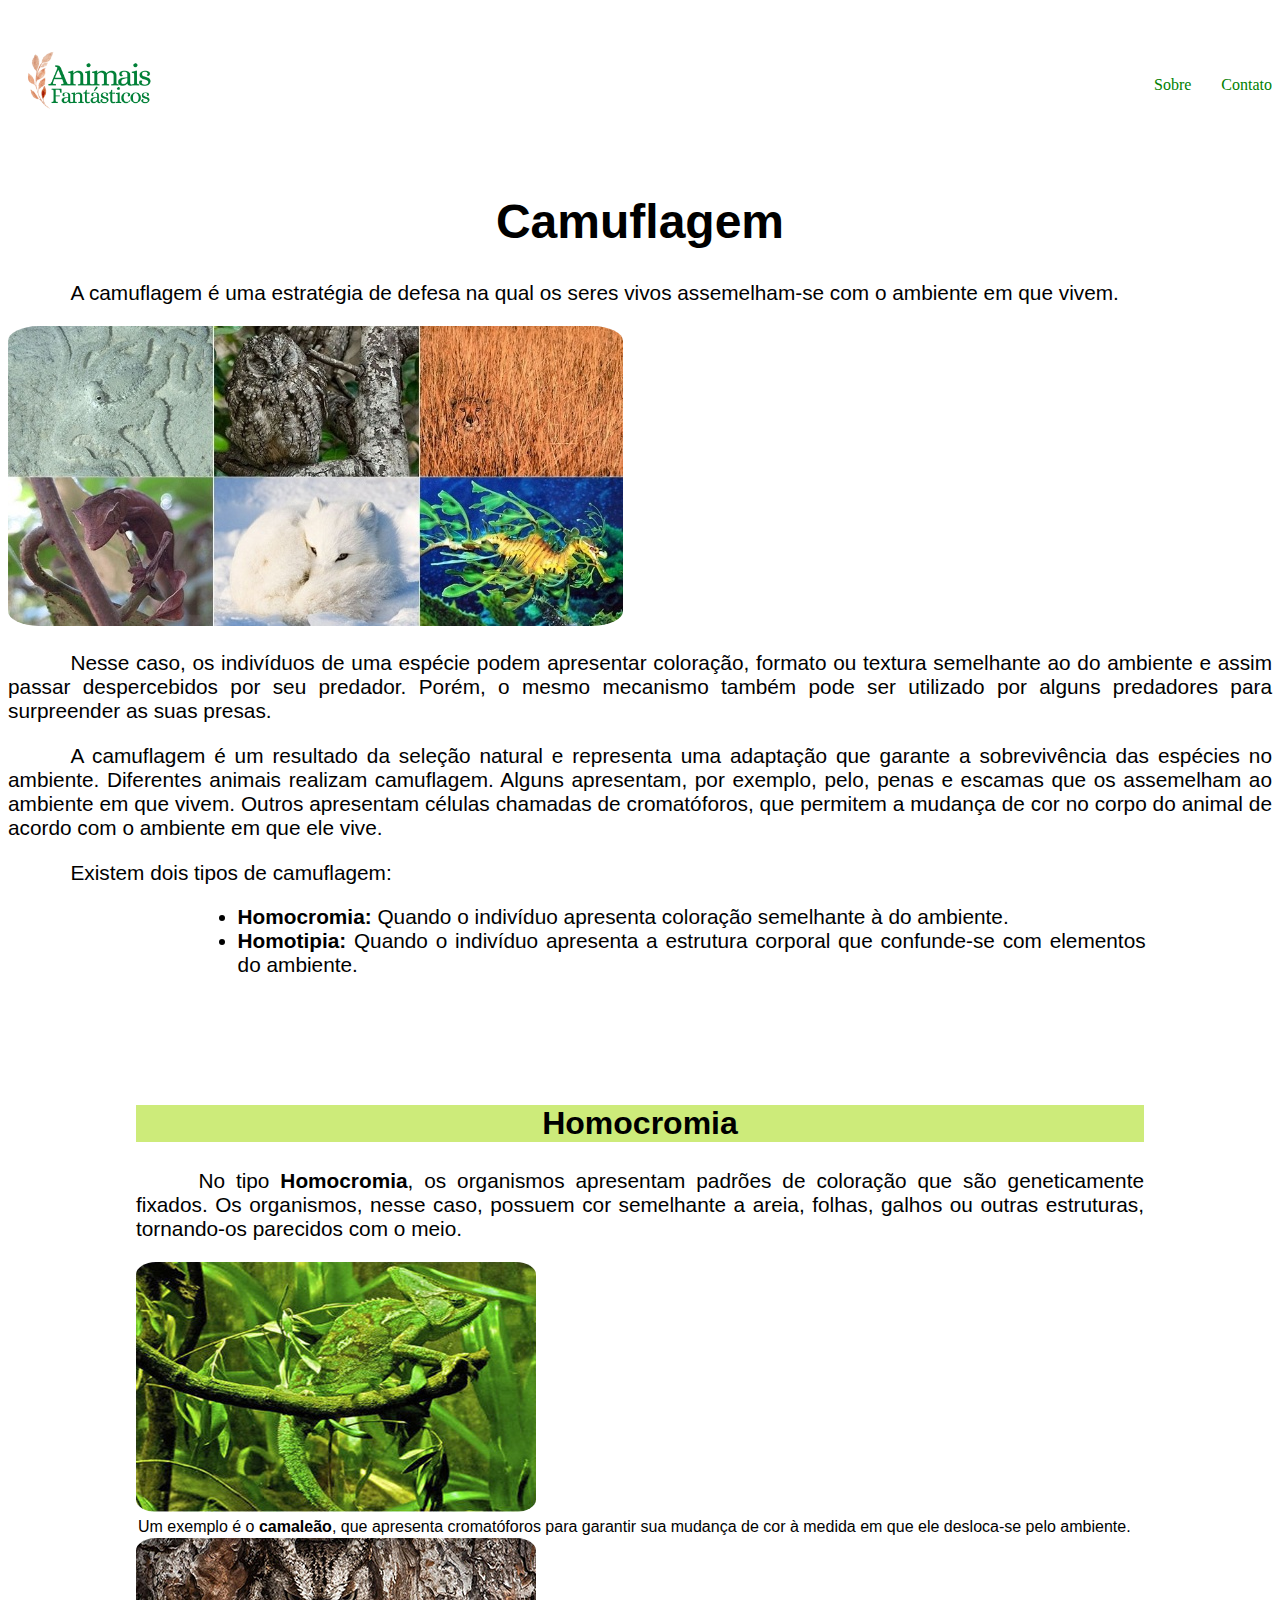
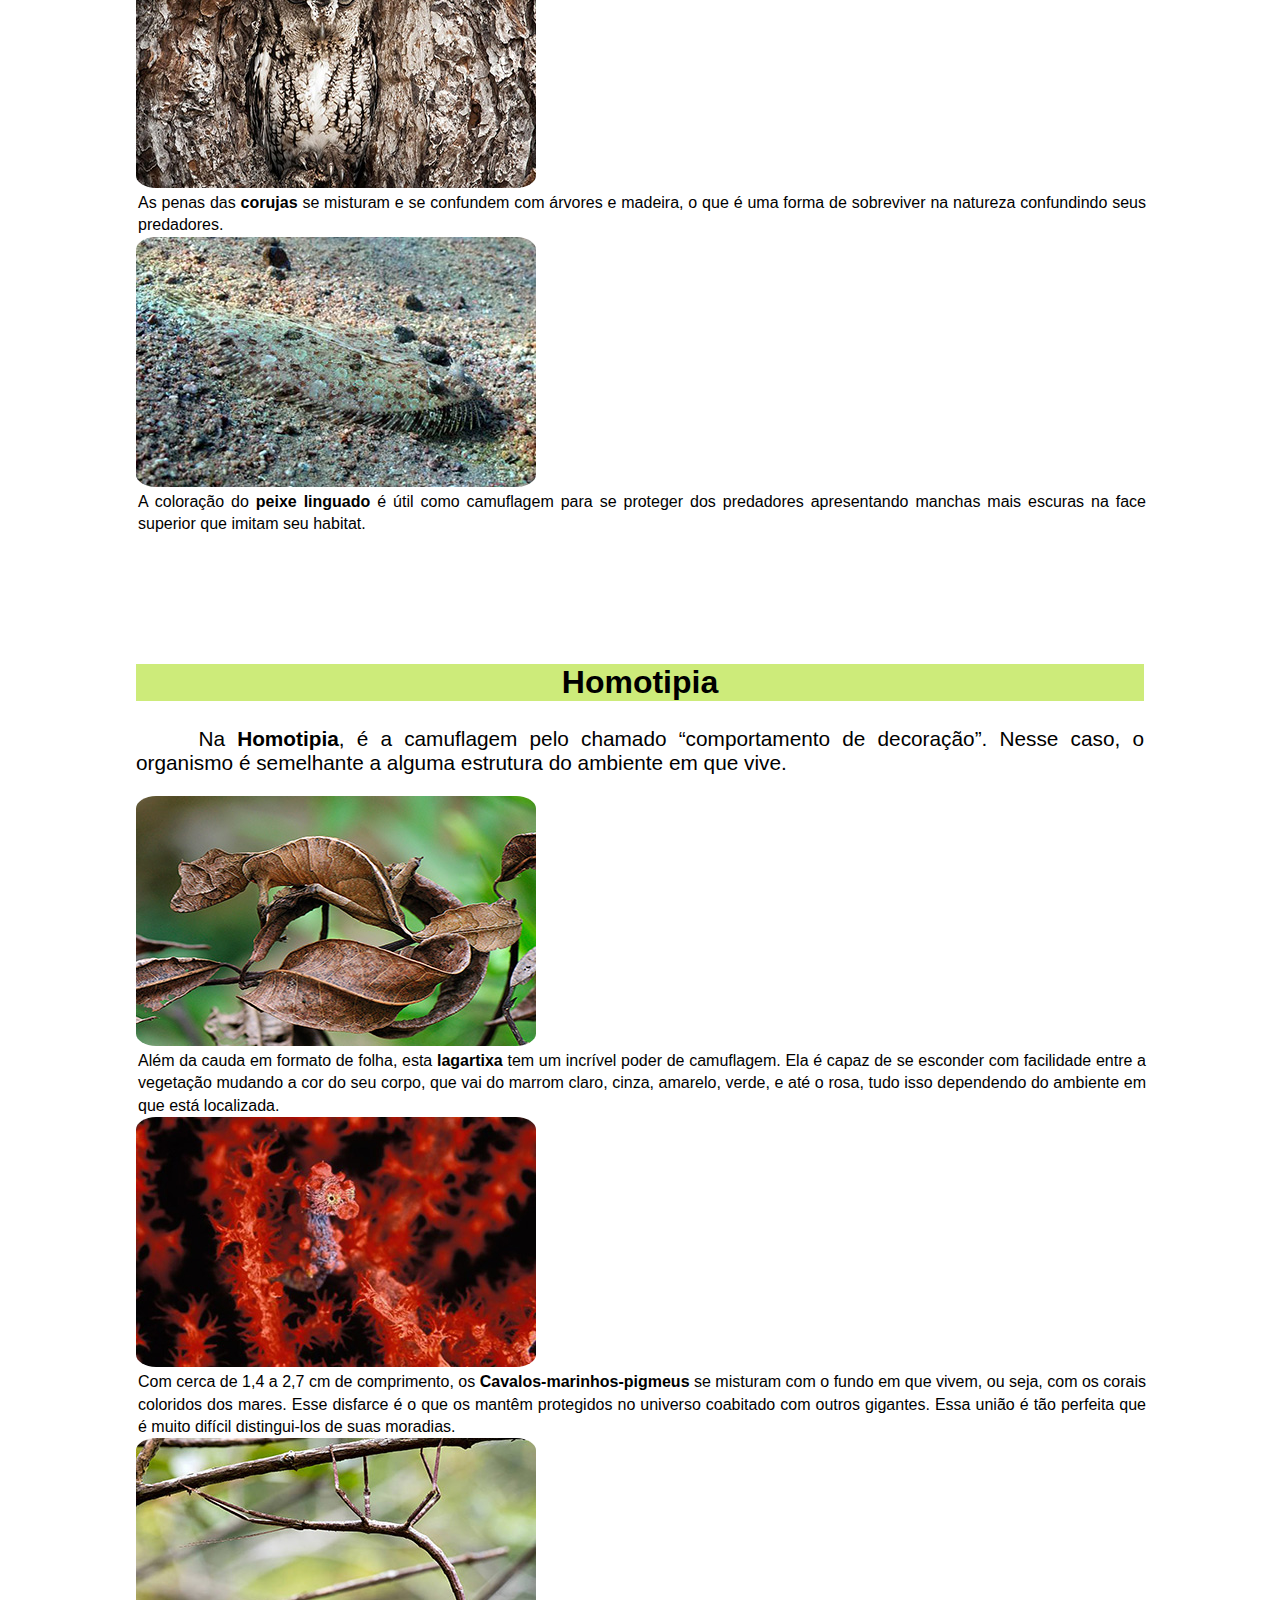
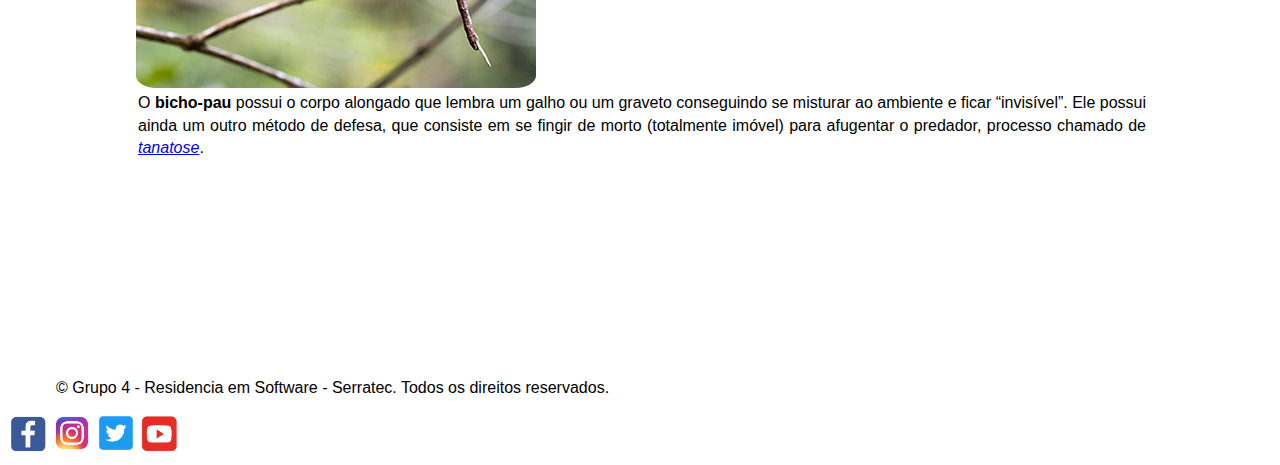
==== commit 049b1e7c: "adicao de texto no menu 'saiba mais'" ====
--- a/camuflagem.html
+++ b/camuflagem.html
@@ -87,6 +87,20 @@
             </section>
         </div>
     </div>
+    <footer class="container rodape ">
+        <div class="row rodape2">
+            <div class="col-9 direitos">
+            <p>&copy; Grupo 4 - Residencia em Software - Serratec. Todos os direitos reservados.</p>
+          </div>
+            <div class="icones col-3">
+                <a href="https://www.facebook.com" target="_blank"><img src="img/facebook.png" alt="facebook" width="40" height="40"></a>
+                <a href="https://www.instagram.com" target="_blank"><img src="img/instagram.png" alt="instagram" width="40" height="40"></a>
+                <a href="https://www.twitter.com" target="_blank"><img src="img/twitter.png" alt="twitter"width="40" height="40"></a>
+                <a href="https://www.youtube.com" target="_blank"><img src="img/youtube.png" alt="youtube" width="40" height="40"></a>
+            </div>
+        </div>
+  
+    </footer>
     
 </body>
 </html>--- a/css/style.css
+++ b/css/style.css
@@ -24,6 +24,15 @@
     border-radius: 2rem;
 }
 
+a.btn-primary{
+background-color: #19874a;
+border-color: #19874a;
+}
+
+a.btn-primary:hover{
+    background-color: #0d442a;
+    border-color: #0d442a;
+}
 
 .rodape2{
     padding-top: 5%;
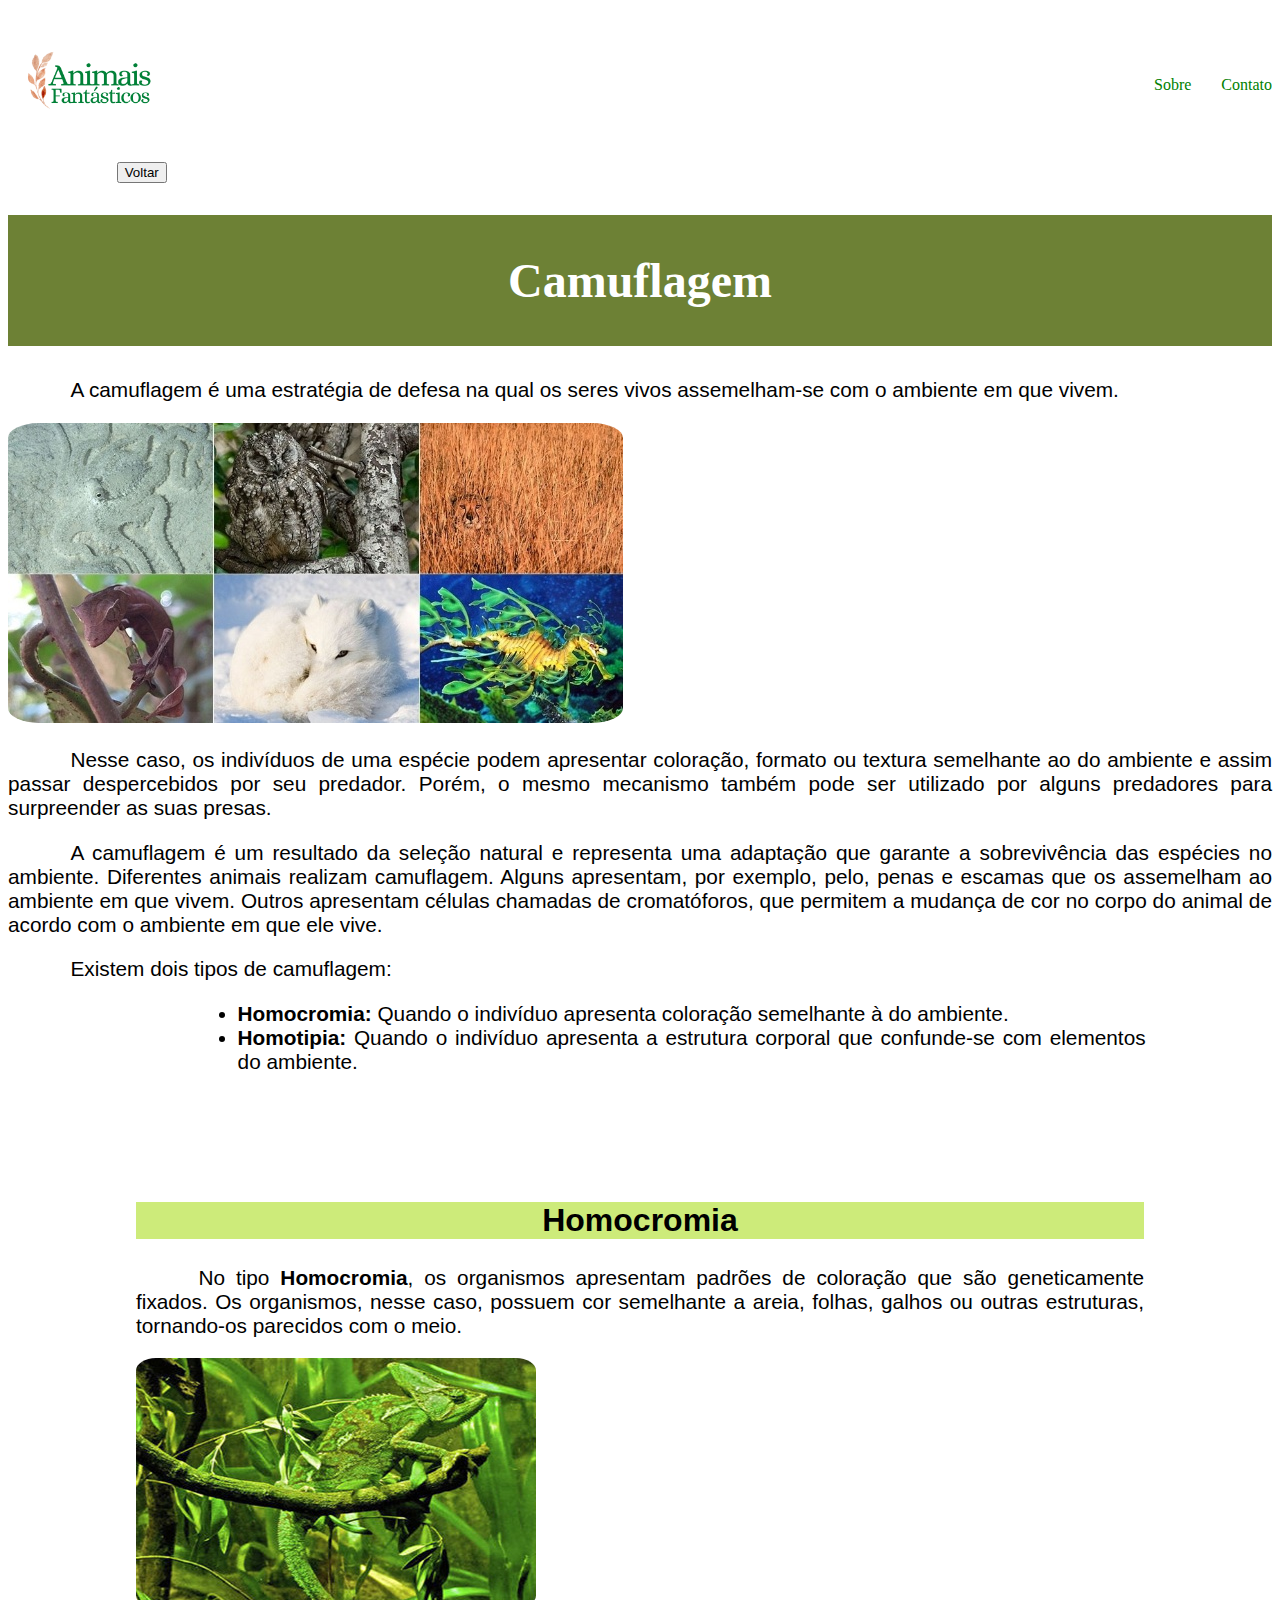
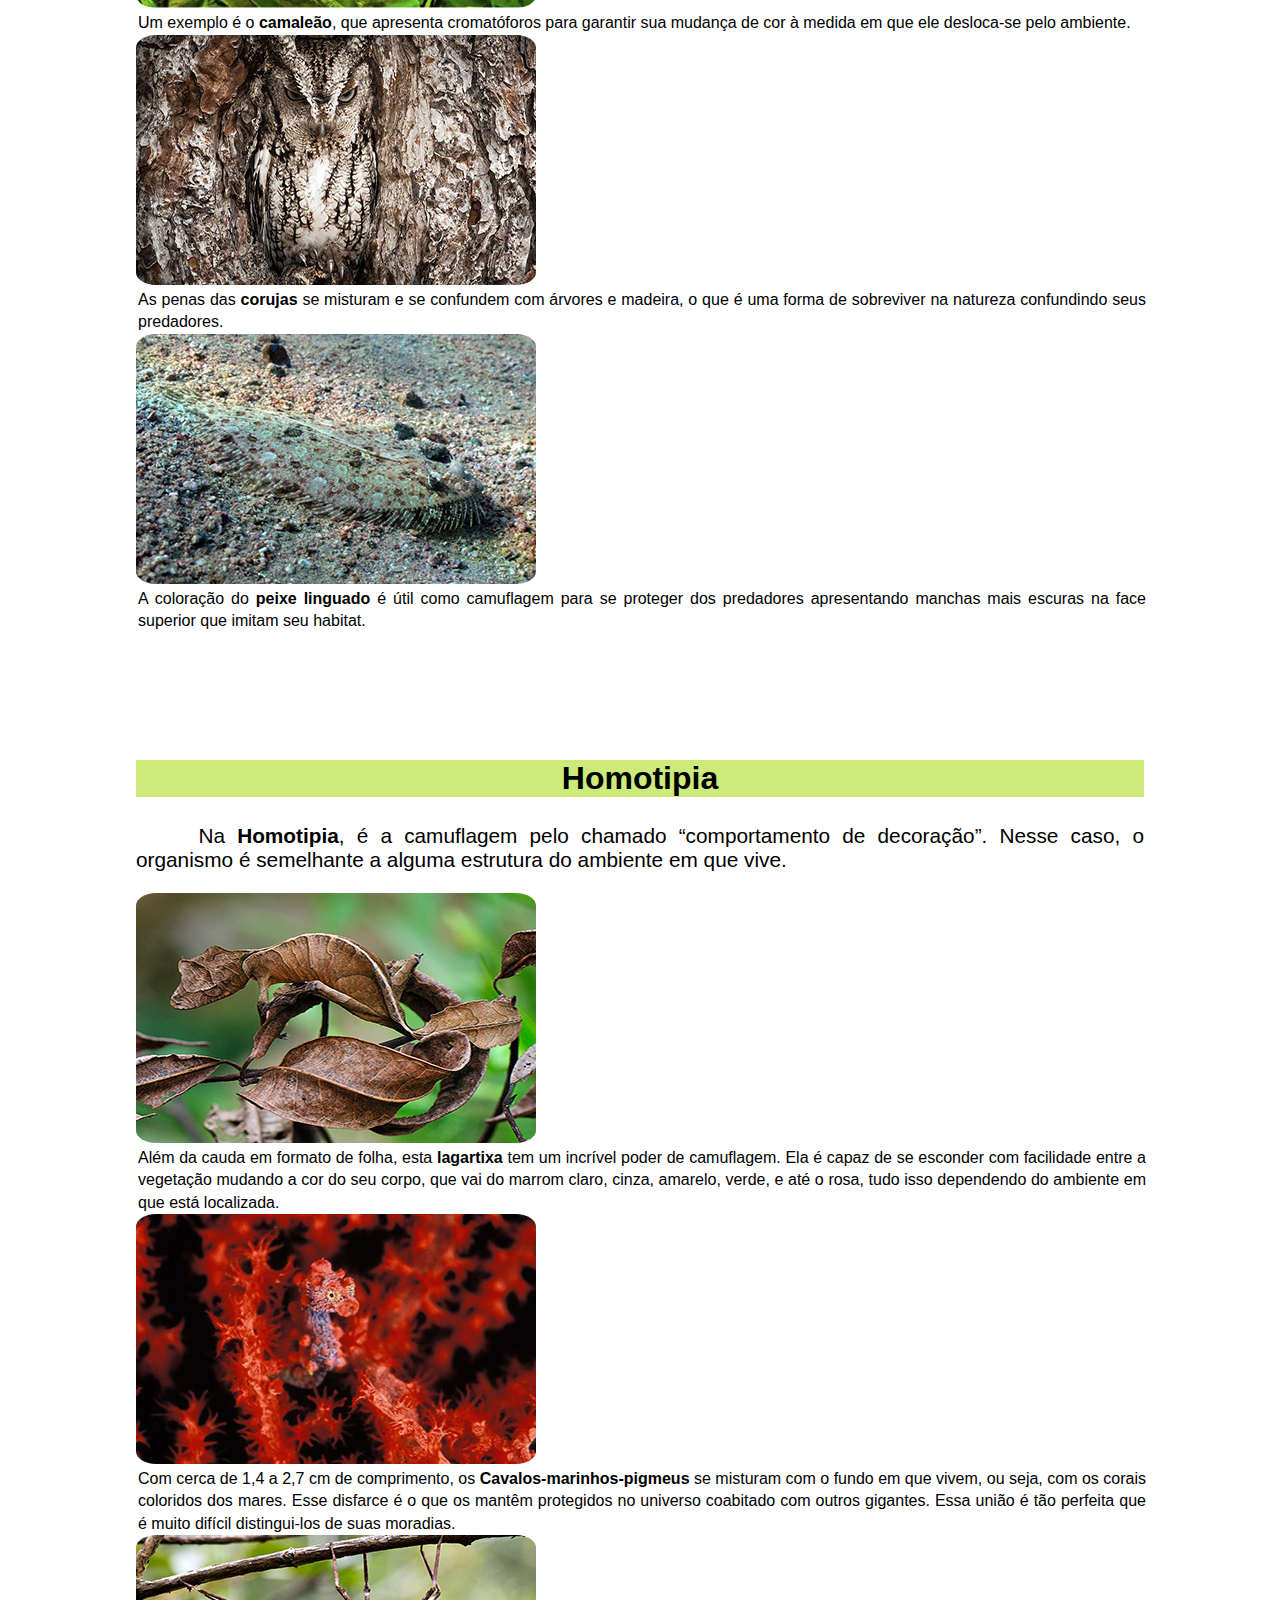
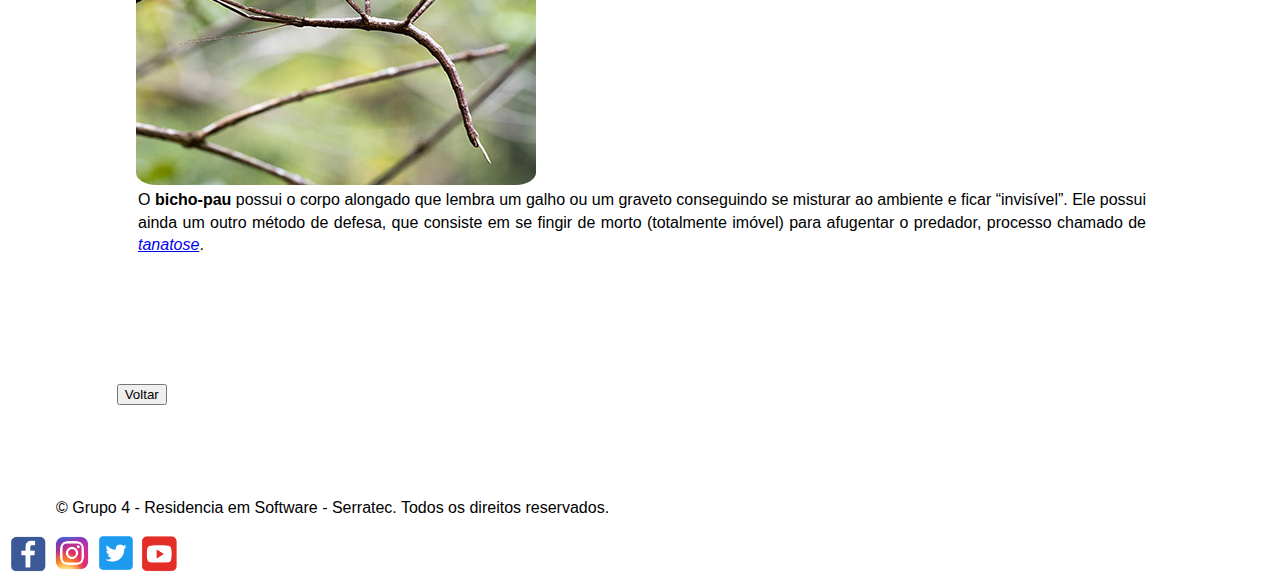
==== commit 61c78aa1: "cria pagina sobre e adiciona links" ====
--- a/camuflagem.html
+++ b/camuflagem.html
@@ -19,11 +19,22 @@
                     </a>
               </div>
               <nav class="cabecalho__navegacao">
-                  <a class="cabecalho__link" href="">Sobre</a>
+                  <a class="cabecalho__link" href="sobre.html">Sobre</a>
                   <a class="cabecalho__link" href="faleConosco.html">Contato</a>
               </nav>
             </div>
         </header>
+
+        <nav class="nav botao_voltar">
+            <script>
+                function goBack() {
+                    window.history.back()
+                    }
+                </script>
+                <body>
+                    <button onclick="goBack()">Voltar</button>
+                </body>
+          </nav>
 
     <div class="container">
         <h1>Camuflagem</h1>
@@ -87,6 +98,18 @@
             </section>
         </div>
     </div>
+
+    <nav class="nav botao_voltar">
+        <script>
+            function goBack() {
+                window.history.back()
+                }
+            </script>
+            <body>
+                <button onclick="goBack()">Voltar</button>
+            </body>
+      </nav>
+      
     <footer class="container rodape ">
         <div class="row rodape2">
             <div class="col-9 direitos">
--- a/css/estilo-camuflagem.css
+++ b/css/estilo-camuflagem.css
@@ -1,7 +1,9 @@
 h1{
-   font-size: 3em;
+    color: white;
+    font-size: 300%;
     text-align: center;
-    font-family: Arial, Helvetica, sans-serif
+    background-color:#496103cc;
+    padding: 3%;
 }
 
 h2{
--- a/css/style.css
+++ b/css/style.css
@@ -41,4 +41,132 @@
     padding-top: 12px;
 }
 
+.botao_voltar{
+    margin-left: 8.6%;
+    margin-bottom: 0.2%;
+}
 
+.quemsomos{
+    color: white;
+    padding: 3%;
+    background-color:#496103cc;
+    font-size: 300%;
+    margin-top: 1em;
+    text-align: center;
+}
+.img-quemsomos{
+    width: 100%;
+}
+
+.idea{
+    color: rgb(10, 10, 10);
+    padding: 3%;
+    background-position: 4%;
+    font-size: 220%;
+    margin-top: 1em;
+    text-align: justify;
+}
+
+#equipe{
+    color: rgb(10, 10, 10);
+    padding: 3%;
+    background-color:#496103cc;
+    background-position: 4%;
+    font-size: 300%;
+    margin-top: 1em;
+    text-align: center;
+}
+
+.sec-img{
+    background-color:rgb(200, 223, 224);
+    border-radius: 10%;
+    border-color: black;
+    border-style: double;
+}
+
+.sec-altavatar__img{
+    margin-top: 0.2em;
+    border-radius: 25%;
+    margin-bottom: 0.2em;
+}
+
+.sec-altavatar__img5{
+    margin-top: 0.2em;
+    border-radius: 25%;
+    margin-bottom: 0.2em;
+}
+
+#colab1{
+    margin-top: 5%;
+    color: #19874a;
+    font-weight: 850;
+    margin-left: 26%;
+}
+
+.sob_1{
+    text-align: justify;
+    color: #19874a;
+    font-size: large;
+    margin-right: 2%;
+}
+
+#colab2{
+    margin-top: 5%;
+    color: #19874a;
+    font-weight: 850;
+    margin-left: 45%;
+}
+
+.sob_2{
+    text-align: justify;
+    color: #19874a;
+    font-size: large;
+    margin-left: 35%;
+}
+
+
+#colab3{
+    margin-top: 5%;
+    color: #19874a;
+    font-weight: 850;
+    margin-left: 26%;
+}
+
+.sob_3{
+    text-align: justify;
+    color: #19874a;
+    font-size: large;
+    margin-right: 2%;
+}
+
+
+
+#colab4{
+    margin-top: 5%;
+    color: #19874a;
+    font-weight: 850;
+    margin-left: 45%;
+}
+
+.sob_4{
+    text-align: justify;
+    color: #19874a;
+    font-size: large;
+    margin-left: 35%;
+}
+
+
+
+#colab5{
+    margin-top: 5%;
+    color: #19874a;
+    font-weight: 850;
+    margin-left: 26%;
+}
+
+.sob_5{
+    text-align: justify;
+    color: #19874a;
+    font-size: large;
+    margin-right: 2%;
+}